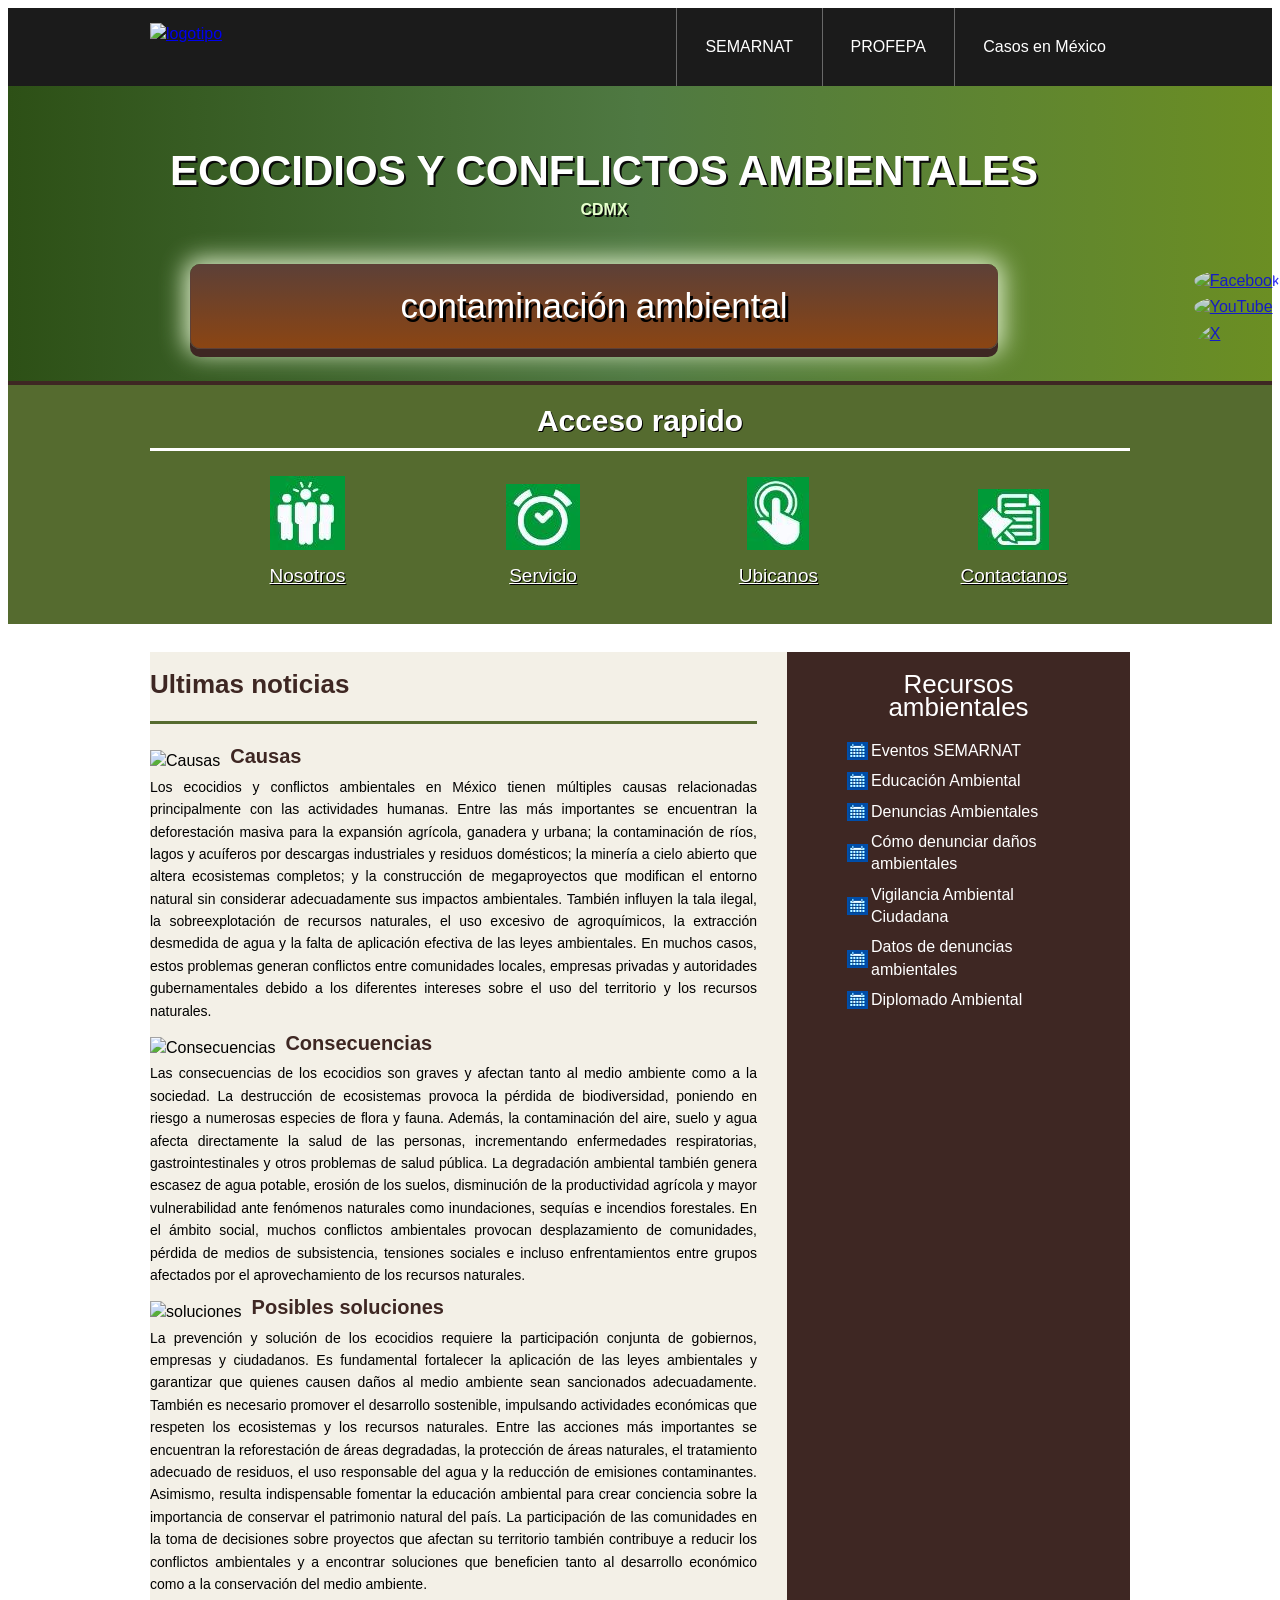
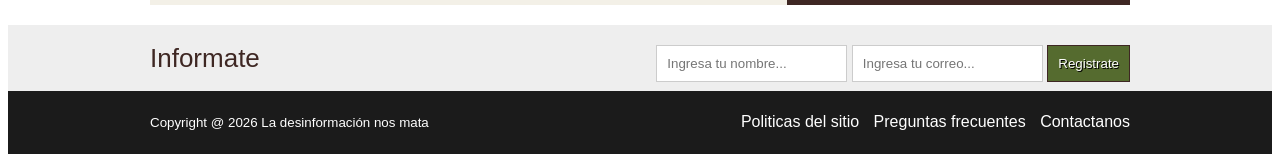
==== index.html @ 7e7e9d6d "Add files via upload" ====
<!DOCTYPE html>
<html lang="es">
<head> 
	<meta charset="UTF-8">
	<title>Ecocidios</title>
    <link rel="stylesheet" href="estilo.css">
</head>
<body>
 <header class="encabezado" role="banner">
 	<div class="contenedor">
 		<a href="https://www.greenpeace.org" class="logo">
 			<img src="imagen/eco.PNG" alt="logotipo" style="width:90px; height:auto;">
 		</a>
<nav role ="navigation">
    <ul>
        <li><a href="https://www.gob.mx/semarnat">SEMARNAT</a></li>
        <li><a href="https://www.gob.mx/profepa">PROFEPA</a></li>
        <li><a href="casos.html">Casos en México</a></li>
    </ul>
</nav>
    </ul>
</nav>
 			</ul>
 		</nav>
 	</div>
 </header>

 <div class="presentacion">
 	<div class="contenedor">
 		<div class="introduccion-presentacion">
 			<h1>ECOCIDIOS Y CONFLICTOS AMBIENTALES<br><span>CDMX</span></h1>
 			<a href="https://enciclovida.mx" class="aprender-mas">contaminación ambiental</a>
 		</div>
 		<img src="imagen/ecocidios.PNG" alt="tienda de flores">
 	</div>
 </div>

 <section class="acceso-rapido">
 		<div class="contenedor">
 			<h2>Acceso rapido</h2>
              <ul>

 				<figure>
    <a href="nosotros.html"><img src="imagen/icono1.JPG" alt="Nosotros"></a>
    <figcaption><h3><a href="nosotros.html">Nosotros</a></h3></figcaption>
</figure>

<figure>
    <a href="servicio.html"><img src="imagen/icono2.JPG" alt="Servicio"></a>
    <figcaption><h3><a href="servicio.html">Servicio</a></h3></figcaption>
</figure>

<figure>
    <a href="https://www.google.com/maps/search/Colegio+de+Bachilleres+Plantel+1+El+Rosario+Ciudad+de+México" target="_blank">
        <img src="imagen/icono3.JPG" alt="Ubicanos">
    </a>
    <figcaption>
        <h3>
            <a href="https://www.google.com/maps/search/Colegio+de+Bachilleres+Plantel+1+El+Rosario+Ciudad+de+México" target="_blank">
                Ubicanos
            </a>
        </h3>
    </figcaption>
</figure>

<figure>
    <a href="contactanos.html"><img src="imagen/icono4.JPG" alt="Contactanos"></a>
    <figcaption><h3><a href="contactanos.html">Contactanos</a></h3></figcaption>
</figure>

                </ul>
 		</div>
 	</section>

 	<div class="bloque-contenido">
 		<div class="contenedor">
 			<main class="articulos" role="main">
 				<h2>Ultimas noticias</h2>

 				<article>
 					<img src="imagen/causas.PNG" alt="Causas">
 					<h1><a href="causas.html">Causas</a></h1>
 					<p>
 					Los ecocidios y conflictos ambientales en México tienen múltiples causas relacionadas principalmente con las actividades humanas. Entre las más importantes se encuentran la deforestación masiva para la expansión agrícola, ganadera y urbana; la contaminación de ríos, lagos y acuíferos por descargas industriales y residuos domésticos; la minería a cielo abierto que altera ecosistemas completos; y la construcción de megaproyectos que modifican el entorno natural sin considerar adecuadamente sus impactos ambientales.

 					También influyen la tala ilegal, la sobreexplotación de recursos naturales, el uso excesivo de agroquímicos, la extracción desmedida de agua y la falta de aplicación efectiva de las leyes ambientales. En muchos casos, estos problemas generan conflictos entre comunidades locales, empresas privadas y autoridades gubernamentales debido a los diferentes intereses sobre el uso del territorio y los recursos naturales.
 					</p>
 				</article>

 				<article>
 					<img src="imagen/consecuencias.PNG" alt="Consecuencias">
 					<h1><a href="consecuencias.html">Consecuencias</a></h1>
 					<p>
 					Las consecuencias de los ecocidios son graves y afectan tanto al medio ambiente como a la sociedad. La destrucción de ecosistemas provoca la pérdida de biodiversidad, poniendo en riesgo a numerosas especies de flora y fauna. Además, la contaminación del aire, suelo y agua afecta directamente la salud de las personas, incrementando enfermedades respiratorias, gastrointestinales y otros problemas de salud pública.

 					La degradación ambiental también genera escasez de agua potable, erosión de los suelos, disminución de la productividad agrícola y mayor vulnerabilidad ante fenómenos naturales como inundaciones, sequías e incendios forestales. En el ámbito social, muchos conflictos ambientales provocan desplazamiento de comunidades, pérdida de medios de subsistencia, tensiones sociales e incluso enfrentamientos entre grupos afectados por el aprovechamiento de los recursos naturales.
 					</p>
 				</article>

 				<article>
 					<img src="imagen/soluciones.PNG" alt="soluciones">
 					<h1><a href="soluciones.html">Posibles soluciones</a></h1>
 					<p>
 					La prevención y solución de los ecocidios requiere la participación conjunta de gobiernos, empresas y ciudadanos. Es fundamental fortalecer la aplicación de las leyes ambientales y garantizar que quienes causen daños al medio ambiente sean sancionados adecuadamente. También es necesario promover el desarrollo sostenible, impulsando actividades económicas que respeten los ecosistemas y los recursos naturales.

 					Entre las acciones más importantes se encuentran la reforestación de áreas degradadas, la protección de áreas naturales, el tratamiento adecuado de residuos, el uso responsable del agua y la reducción de emisiones contaminantes. Asimismo, resulta indispensable fomentar la educación ambiental para crear conciencia sobre la importancia de conservar el patrimonio natural del país.

 					La participación de las comunidades en la toma de decisiones sobre proyectos que afectan su territorio también contribuye a reducir los conflictos ambientales y a encontrar soluciones que beneficien tanto al desarrollo económico como a la conservación del medio ambiente.
 					</p>
 				</article>

 			</main>

            <aside class="complementario" role="complementary">
        <aside class="complementario" role="complementary">
  <aside class="complementario" role="complementary">
    <h2>Recursos ambientales</h2>
    <ul>
        <li><a href="https://eventos.semarnat.gob.mx/" target="_blank">Eventos SEMARNAT</a></li>
        <li><a href="https://www.gob.mx/semarnat/educacionambiental" target="_blank">Educación Ambiental</a></li>
        <li><a href="https://www.gob.mx/profepa/articulos/haz-tu-denuncia-ante-la-profepa?idiom=es" target="_blank">Denuncias Ambientales</a></li>
        <li><a href="https://www.gob.mx/profepa/articulos/denuncia-ante-la-profepa?state=published" target="_blank">Cómo denunciar daños ambientales</a></li>
        <li><a href="https://www.gob.mx/profepa/prensa/integra-profepa-27-nuevos-comites-de-vigilancia-ambiental-participativa-en-mayo" target="_blank">Vigilancia Ambiental Ciudadana</a></li>
        <li><a href="https://www.datos.gob.mx/dataset/?q=denuncias-ambientales-profepa" target="_blank">Datos de denuncias ambientales</a></li>
        <li><a href="https://eventos.semarnat.gob.mx/evento/5a03f0f9-7ab8-4c1f-aae8-fcd2235561a2" target="_blank">Diplomado Ambiental</a></li>
    </ul>
</aside>

     </div>
 	</div>

<section class="suscripcion">
    <div class="contenedor">
        <h2>Informate</h2>
 <form action="#">
            <input type="text" name="nombre" placeholder="Ingresa tu nombre..." required>
            <input type="email" name="email" placeholder="Ingresa tu correo..." required>
            <input type="submit" name="valor" value="Registrate">
        </form>
    </div>
</section>

<footer class="piedepagina" role="contentinfo">
    <div class="contenedor">
        <small>Copyright @ 2026 La desinformación nos mata</small>
        <nav>
            <ul>
                <li><a href="politicas.html">Politicas del sitio</a></li>
                <li><a href="preguntas.html">Preguntas frecuentes</a></li>
                <li><a href="contactanos.html">Contactanos</a></li>
            </ul>
        </nav>
    </div>
</footer>

<div class="social">
    <a href="https://www.facebook.com/" target="_blank" title="Facebook">
        <img src="imagen/face.JPG" alt="Facebook">
    </a>

    <a href="https://www.youtube.com/" target="_blank" title="YouTube">
        <img src="imagen/you.JPG" alt="YouTube">
    </a>

    <a href="https://x.com/" target="_blank" title="X">
        <img src="imagen/twit.PNG" alt="X" width="63" height="63">
    </a>
</div>

</body>
</html>
---- estilo.css ----
*{
box-sizing:border-box;
}
body{
font-size:16px;
font-family: arial, helvetica, sans-serif;
line-height: 1.4em; 
}

.contenedor{
    width: 980px;
    margin: 0 auto;
}

.encabezado{ 
background: #1b1b1b; 
overflow: hidden;
}
.logo{
    float: left;
    position: relative;
    top: 15px; 
}
.encabezado nav{ 
float: right; 
}
.encabezado nav ul{ 
margin: 0;
padding: 0;
list-style: none;
}
.encabezado nav ul li{ 
display: inline-block;
margin-right: -4px;
}
.encabezado nav ul li a{ 
display: block;
color: #fff;
padding: 28px;
border-left: 1px solid #696969;
text-decoration: none;
}
.encabezado nav ul li a:hover{ 
background: #3e2723;
}

/* PRESENTACION */ 
.presentacion{
  background: linear-gradient(to right, #2d5016, #4f7942, #6b8e23);
  overflow: hidden;
  border-bottom: 4px solid #3e2723; 
}  
.introduccion-presentacion{
    float: left;
}
.introduccion-presentacion h1{
    color: #fff;
    font-size: 2.625em;
    text-shadow: 2px 2px 0px #090909;
    text-align: center;
    margin-top: 70px;
    margin-bottom: 40px;
    margin-left: 20px;
    line-height: 0.7em;
} 
.introduccion-presentacion h1 span{
    color: #e6ffcc;
    font-size: 0.38em;
}

a.aprender-mas{
    font-size: 2.1875em;
    border: 1px solid #5d4037;
    padding: 30px 50px;
    display: block;
    text-align: center;
    margin: 10px 40px;
    color: #fff;
    text-decoration: none;
    text-shadow: 3px 4px 0 #000;
    border-radius: 10px;
    background: linear-gradient(to top, #8b4513, #5d4037);
    box-shadow: 0 8px 0 0 #3e2723,
                0 0 25px 5px #dcedc8;
} 
a.aprender-mas:hover{
    box-shadow: 0 0 25px 5px #000;
}
.presentacion img{
    float: right;
    position: relative;
    top: 30px;
}

/* ACCESO RAPIDO */
.acceso-rapido{
    background: #556b2f;
    overflow: hidden;
    border-bottom: 3px solid #fff;
}
.acceso-rapido h2 {
    color: #fff;
    font-size: 1.87em;
    text-shadow: 1px 1px 0 #000;
    text-align: center;
    border-bottom: 3px solid #fff;
    padding-bottom: 16px;
}
.acceso-rapido figure{
    display: inline-block;
    text-align: center;
    width: 25%;
    margin: 0 -4px 0 0;
    padding: 0px;
}
.acceso-rapido h3{
   font-size: 1.1875em;
    margin-top: 9px;
    margin-bottom: 20px; 
}
.acceso-rapido h3 a{
    color: #fff;
    text-shadow: 1px 1px 0 #000;
    font-weight: normal;
}
.acceso-rapido h3 a:hover{
    text-decoration: none;
}

/* BLOQUE CONTENIDO */
.bloque-contenido{
    overflow: hidden;
    margin-top: 25px;
}
.bloque-contenido .contenedor{
    display: table;
}
.articulos {
    background: #f3f0e7;
    width: 65%;
    display: table-cell;
    padding-right: 30px;
}
.articulos article{
    margin-bottom: 10px;
}
.articulos h2{
    color: #3e2723;
    font-size: 1.625em;
    border-bottom: 3px solid #556b2f;
    padding-bottom: 25px;
}
.articulos img{
    float: left;
    margin-right: 10px;
    position: relative;
    top: 5px;
}
.articulos article h1{
    font-size: 1.25em;
    margin: 8px 0 8px 0;
}
.articulos article h1 a{ 
    color: #3e2723;
    text-decoration: none;
}
.articulos article h1 a:hover{ 
    text-decoration: underline;
}
.articulos article p{ 
    margin: 0;
    text-align: justify;
    font-size: 0.875em;
}

.complementario{
    background: #3e2723;
    width: 35%; 
    display: table-cell; 
    padding: 0 20px 20px;
}
.complementario h2{
    font-size: 1.625em;
    color: #fff;
    font-weight: normal;
    text-align: center;
}
.complementario ul{
    margin: 0;
    padding: 0;
    list-style: none;
}
.complementario ul li{
    background: url("imagen/icon.PNG") no-repeat left center;
    padding-left: 24px;
    margin-bottom: 8px;
}
.complementario ul li a{
    color: #fff;
    text-decoration: none;
}
.complementario ul li a:hover{
    color: #dcedc8;
    text-decoration: underline;
}

/* SUSCRIPCION */
.suscripcion{
    overflow: hidden;
    background: #eeeeee;
    margin-top: 20PX;
}
.suscripcion h2{
    float: left;
    font-size: 1.625em;
    color: #3e2723;
    font-weight: normal;
}
.suscripcion form{
    float: right;
    position: relative;
    top: 20px;
}
.suscripcion form input{
    border: 1px solid #cccccc;
    padding: 10px;
}
.suscripcion form input[type="submit"]{
    border: 1px solid #3e2723;
    padding: 10px;
    background: #556b2f;
    color: #fff;
    text-shadow: 1px 1px 0 #000;
}
.suscripcion form input[type="submit"]:hover{
    background: #3e2723;
}

/* PIE DE PAGINA */
.piedepagina{
    background: #1b1b1b;
    padding: 20px 0;
}
.piedepagina .contenedor{
    display: table;
}
.piedepagina small{
    display: table-cell;
    color: #fff;
}
.piedepagina nav{
    display: table-cell;
    text-align: right;
}
.piedepagina nav ul{
    margin: 0;
    padding: 0;
    list-style: none;
}
.piedepagina nav ul li{
    display: inline-block;
    padding-left: 10px;
}
.piedepagina nav ul li a{
    color: #fff;
    text-decoration: none;
}
.piedepagina nav ul li a:hover{
    color: #dcedc8;
    text-decoration: underline;
}

/* REDES SOCIALES */
.social{
    position: fixed;
    top: 30%;
    right: 0;
}
.social a{
    display: block;
    margin-bottom: 4px;
    opacity: 0.8;
}
.social a:hover{
    opacity: 1;
}
.social img{
    border-radius: 50%;
    display: block;
}
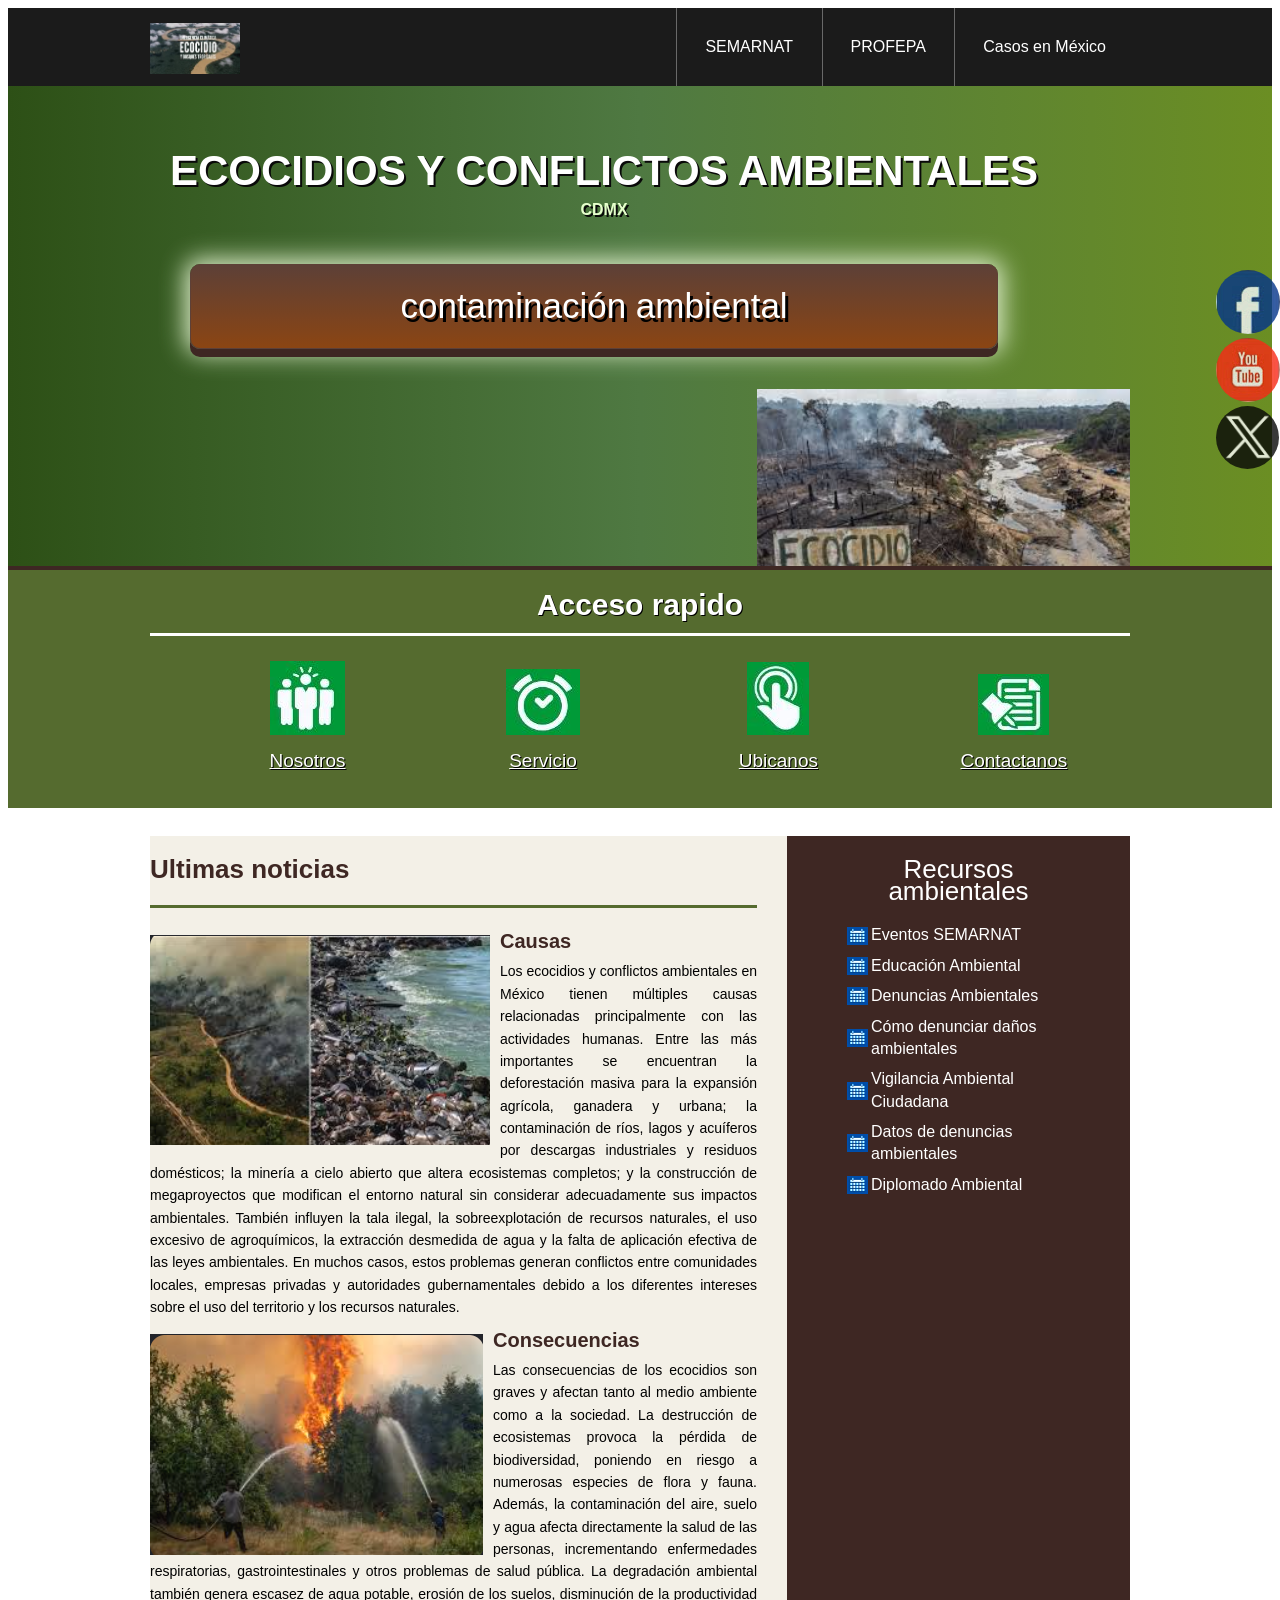
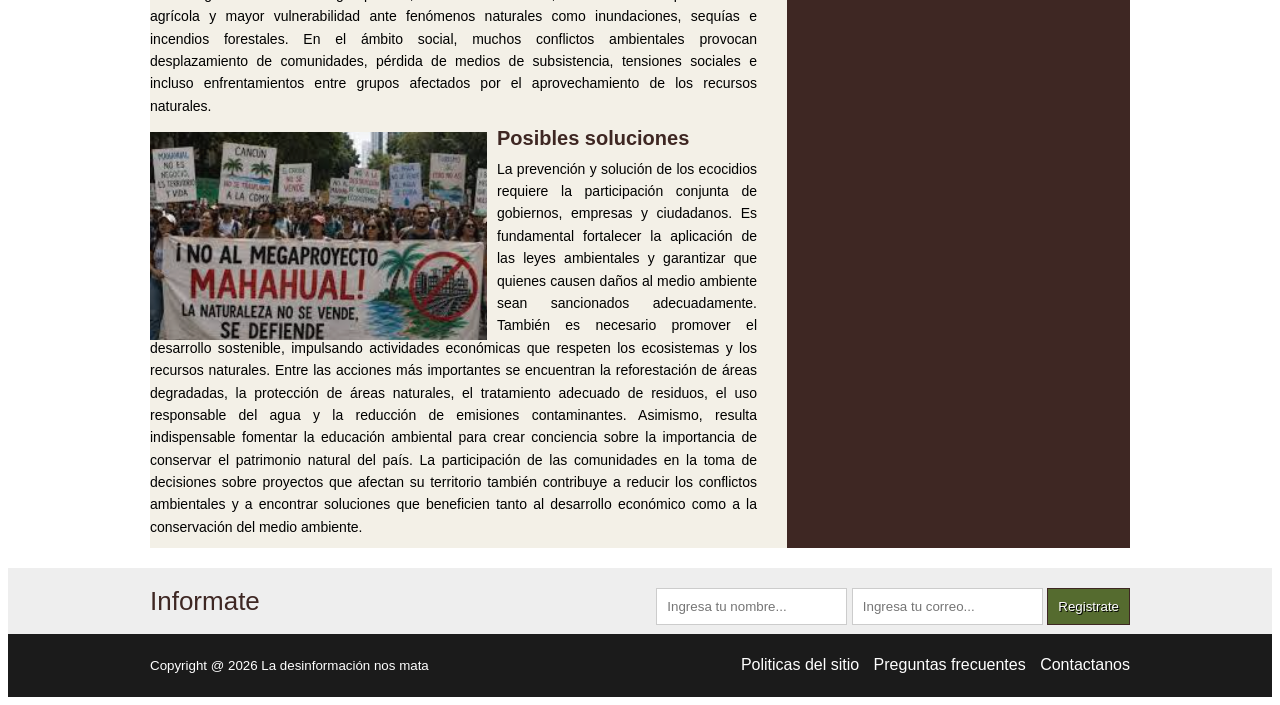
==== commit 33a32662: "Update index.html" ====
--- a/index.html
+++ b/index.html
@@ -9,7 +9,7 @@
  <header class="encabezado" role="banner">
  	<div class="contenedor">
  		<a href="https://www.greenpeace.org" class="logo">
- 			<img src="imagen/eco.PNG" alt="logotipo" style="width:90px; height:auto;">
+ 			<img src="imagen/eco.png" alt="logotipo" style="width:90px; height:auto;">
  		</a>
 <nav role ="navigation">
     <ul>
@@ -31,7 +31,7 @@
  			<h1>ECOCIDIOS Y CONFLICTOS AMBIENTALES<br><span>CDMX</span></h1>
  			<a href="https://enciclovida.mx" class="aprender-mas">contaminación ambiental</a>
  		</div>
- 		<img src="imagen/ecocidios.PNG" alt="tienda de flores">
+ 		<img src="imagen/ecocidios.png" alt="tienda de flores">
  	</div>
  </div>
 
@@ -78,7 +78,7 @@
  				<h2>Ultimas noticias</h2>
 
  				<article>
- 					<img src="imagen/causas.PNG" alt="Causas">
+ 					<img src="imagen/causas.png" alt="Causas">
  					<h1><a href="causas.html">Causas</a></h1>
  					<p>
  					Los ecocidios y conflictos ambientales en México tienen múltiples causas relacionadas principalmente con las actividades humanas. Entre las más importantes se encuentran la deforestación masiva para la expansión agrícola, ganadera y urbana; la contaminación de ríos, lagos y acuíferos por descargas industriales y residuos domésticos; la minería a cielo abierto que altera ecosistemas completos; y la construcción de megaproyectos que modifican el entorno natural sin considerar adecuadamente sus impactos ambientales.
@@ -88,7 +88,7 @@
  				</article>
 
  				<article>
- 					<img src="imagen/consecuencias.PNG" alt="Consecuencias">
+ 					<img src="imagen/consecuencias.png" alt="Consecuencias">
  					<h1><a href="consecuencias.html">Consecuencias</a></h1>
  					<p>
  					Las consecuencias de los ecocidios son graves y afectan tanto al medio ambiente como a la sociedad. La destrucción de ecosistemas provoca la pérdida de biodiversidad, poniendo en riesgo a numerosas especies de flora y fauna. Además, la contaminación del aire, suelo y agua afecta directamente la salud de las personas, incrementando enfermedades respiratorias, gastrointestinales y otros problemas de salud pública.
@@ -98,7 +98,7 @@
  				</article>
 
  				<article>
- 					<img src="imagen/soluciones.PNG" alt="soluciones">
+ 					<img src="imagen/soluciones.png" alt="soluciones">
  					<h1><a href="soluciones.html">Posibles soluciones</a></h1>
  					<p>
  					La prevención y solución de los ecocidios requiere la participación conjunta de gobiernos, empresas y ciudadanos. Es fundamental fortalecer la aplicación de las leyes ambientales y garantizar que quienes causen daños al medio ambiente sean sancionados adecuadamente. También es necesario promover el desarrollo sostenible, impulsando actividades económicas que respeten los ecosistemas y los recursos naturales.
@@ -155,15 +155,15 @@
 
 <div class="social">
     <a href="https://www.facebook.com/" target="_blank" title="Facebook">
-        <img src="imagen/face.JPG" alt="Facebook">
+        <img src="imagen/face.jpg" alt="Facebook">
     </a>
 
     <a href="https://www.youtube.com/" target="_blank" title="YouTube">
-        <img src="imagen/you.JPG" alt="YouTube">
+        <img src="imagen/you.jpg" alt="YouTube">
     </a>
 
     <a href="https://x.com/" target="_blank" title="X">
-        <img src="imagen/twit.PNG" alt="X" width="63" height="63">
+        <img src="imagen/twit.png" alt="X" width="63" height="63">
     </a>
 </div>
 
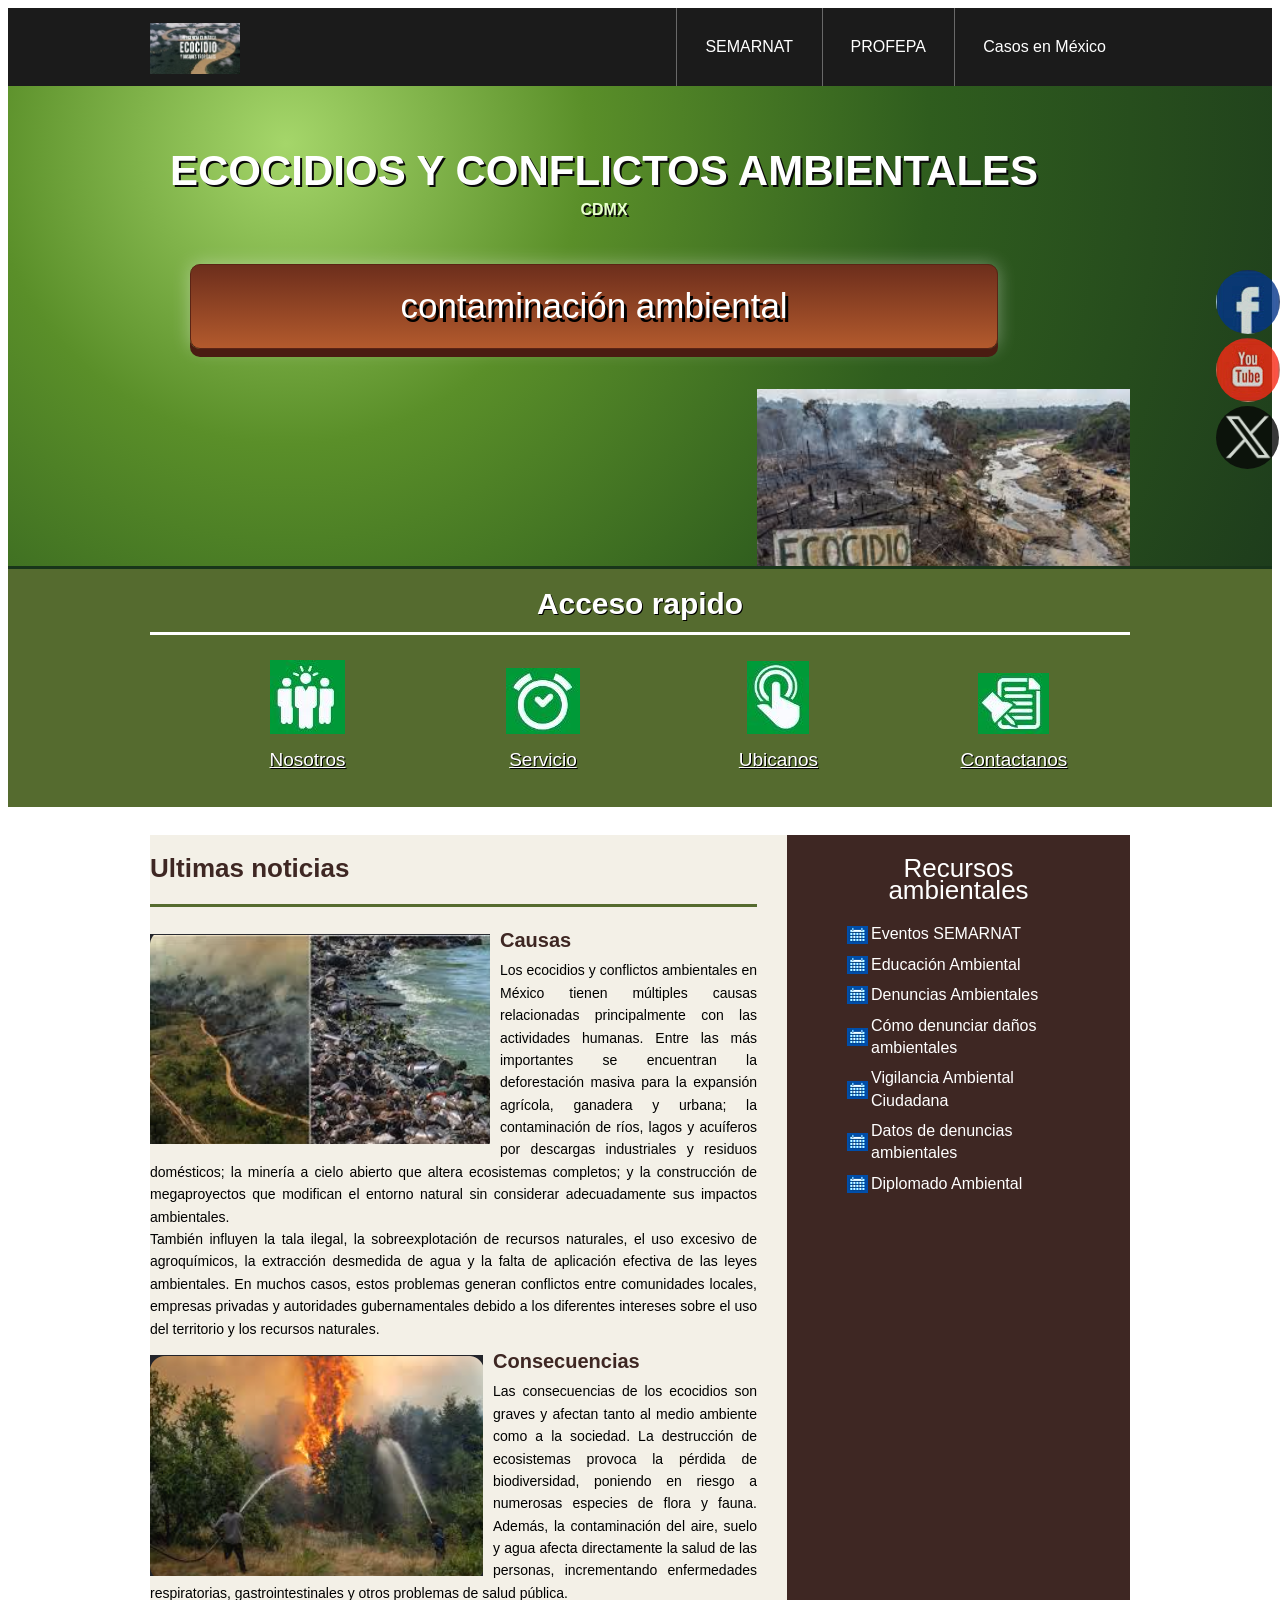
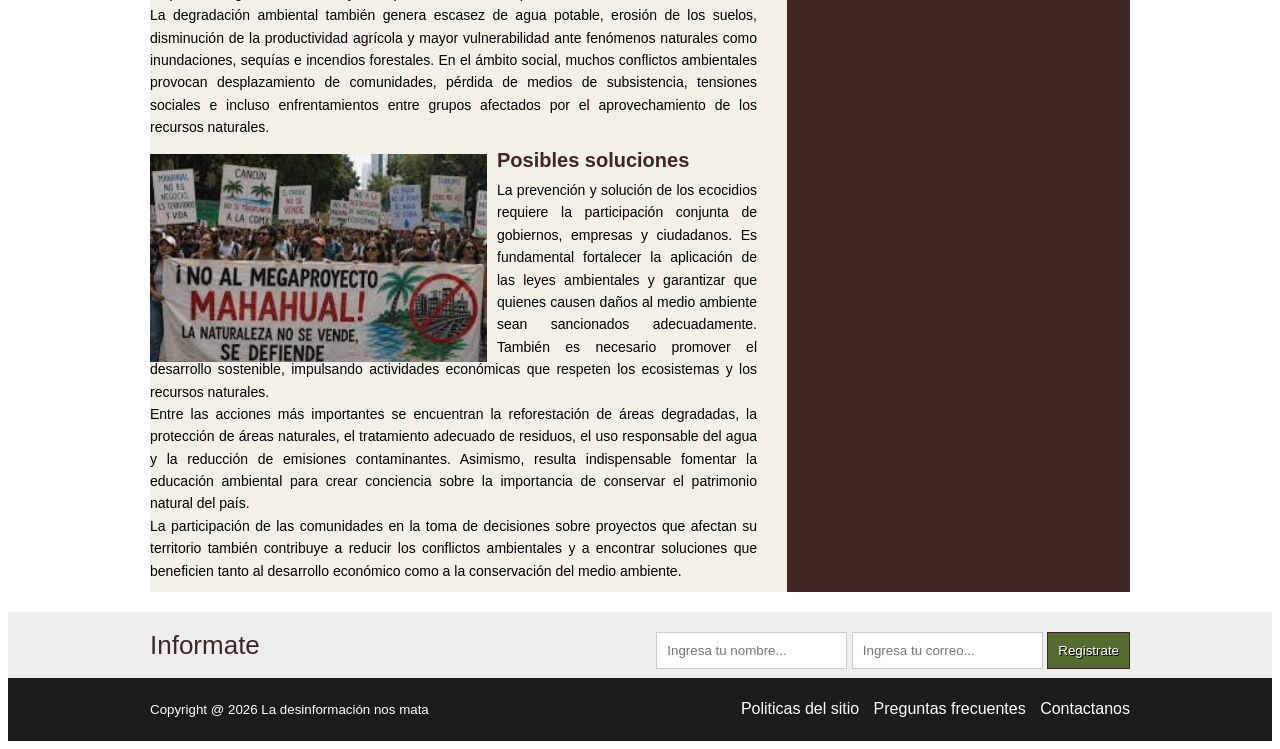
==== commit 7e49a141: "Update index.html" ====
--- a/index.html
+++ b/index.html
@@ -82,6 +82,8 @@
  					<h1><a href="causas.html">Causas</a></h1>
  					<p>
  					Los ecocidios y conflictos ambientales en México tienen múltiples causas relacionadas principalmente con las actividades humanas. Entre las más importantes se encuentran la deforestación masiva para la expansión agrícola, ganadera y urbana; la contaminación de ríos, lagos y acuíferos por descargas industriales y residuos domésticos; la minería a cielo abierto que altera ecosistemas completos; y la construcción de megaproyectos que modifican el entorno natural sin considerar adecuadamente sus impactos ambientales.
+					</p>
+					<p>
 
  					También influyen la tala ilegal, la sobreexplotación de recursos naturales, el uso excesivo de agroquímicos, la extracción desmedida de agua y la falta de aplicación efectiva de las leyes ambientales. En muchos casos, estos problemas generan conflictos entre comunidades locales, empresas privadas y autoridades gubernamentales debido a los diferentes intereses sobre el uso del territorio y los recursos naturales.
  					</p>
@@ -92,7 +94,8 @@
  					<h1><a href="consecuencias.html">Consecuencias</a></h1>
  					<p>
  					Las consecuencias de los ecocidios son graves y afectan tanto al medio ambiente como a la sociedad. La destrucción de ecosistemas provoca la pérdida de biodiversidad, poniendo en riesgo a numerosas especies de flora y fauna. Además, la contaminación del aire, suelo y agua afecta directamente la salud de las personas, incrementando enfermedades respiratorias, gastrointestinales y otros problemas de salud pública.
-
+					</p>
+					<p>
  					La degradación ambiental también genera escasez de agua potable, erosión de los suelos, disminución de la productividad agrícola y mayor vulnerabilidad ante fenómenos naturales como inundaciones, sequías e incendios forestales. En el ámbito social, muchos conflictos ambientales provocan desplazamiento de comunidades, pérdida de medios de subsistencia, tensiones sociales e incluso enfrentamientos entre grupos afectados por el aprovechamiento de los recursos naturales.
  					</p>
  				</article>
@@ -102,9 +105,11 @@
  					<h1><a href="soluciones.html">Posibles soluciones</a></h1>
  					<p>
  					La prevención y solución de los ecocidios requiere la participación conjunta de gobiernos, empresas y ciudadanos. Es fundamental fortalecer la aplicación de las leyes ambientales y garantizar que quienes causen daños al medio ambiente sean sancionados adecuadamente. También es necesario promover el desarrollo sostenible, impulsando actividades económicas que respeten los ecosistemas y los recursos naturales.
-
+					</p>
+					<p>
  					Entre las acciones más importantes se encuentran la reforestación de áreas degradadas, la protección de áreas naturales, el tratamiento adecuado de residuos, el uso responsable del agua y la reducción de emisiones contaminantes. Asimismo, resulta indispensable fomentar la educación ambiental para crear conciencia sobre la importancia de conservar el patrimonio natural del país.
-
+					</p>
+					<p>
  					La participación de las comunidades en la toma de decisiones sobre proyectos que afectan su territorio también contribuye a reducir los conflictos ambientales y a encontrar soluciones que beneficien tanto al desarrollo económico como a la conservación del medio ambiente.
  					</p>
  				</article>
--- a/estilo.css
+++ b/estilo.css
@@ -46,10 +46,15 @@
 
 /* PRESENTACION */ 
 .presentacion{
-  background: linear-gradient(to right, #2d5016, #4f7942, #6b8e23);
-  overflow: hidden;
-  border-bottom: 4px solid #3e2723; 
-}  
+    background:
+    radial-gradient(circle at 22% 12%,
+    #A5D66A 0%,
+    #5A8F29 28%,
+    #2F5D1E 60%,
+    #1E3D1C 100%);
+    overflow: hidden;
+    border-bottom: 3px solid #18351A;
+}
 .introduccion-presentacion{
     float: left;
 }
@@ -79,12 +84,15 @@
     text-decoration: none;
     text-shadow: 3px 4px 0 #000;
     border-radius: 10px;
-    background: linear-gradient(to top, #8b4513, #5d4037);
-    box-shadow: 0 8px 0 0 #3e2723,
-                0 0 25px 5px #dcedc8;
+    background: linear-gradient(to top, #B35A2D, #6D2E1C);
+border: 1px solid #5A2415;
+box-shadow:
+    0 8px 0 #4A1C12,
+    0 0 18px rgba(255,255,255,.35);
 } 
 a.aprender-mas:hover{
-    box-shadow: 0 0 25px 5px #000;
+    box-shadow:
+        0 0 20px rgba(255,255,255,.55);
 }
 .presentacion img{
     float: right;
@@ -287,4 +295,4 @@
 .social img{
     border-radius: 50%;
     display: block;
-}+}
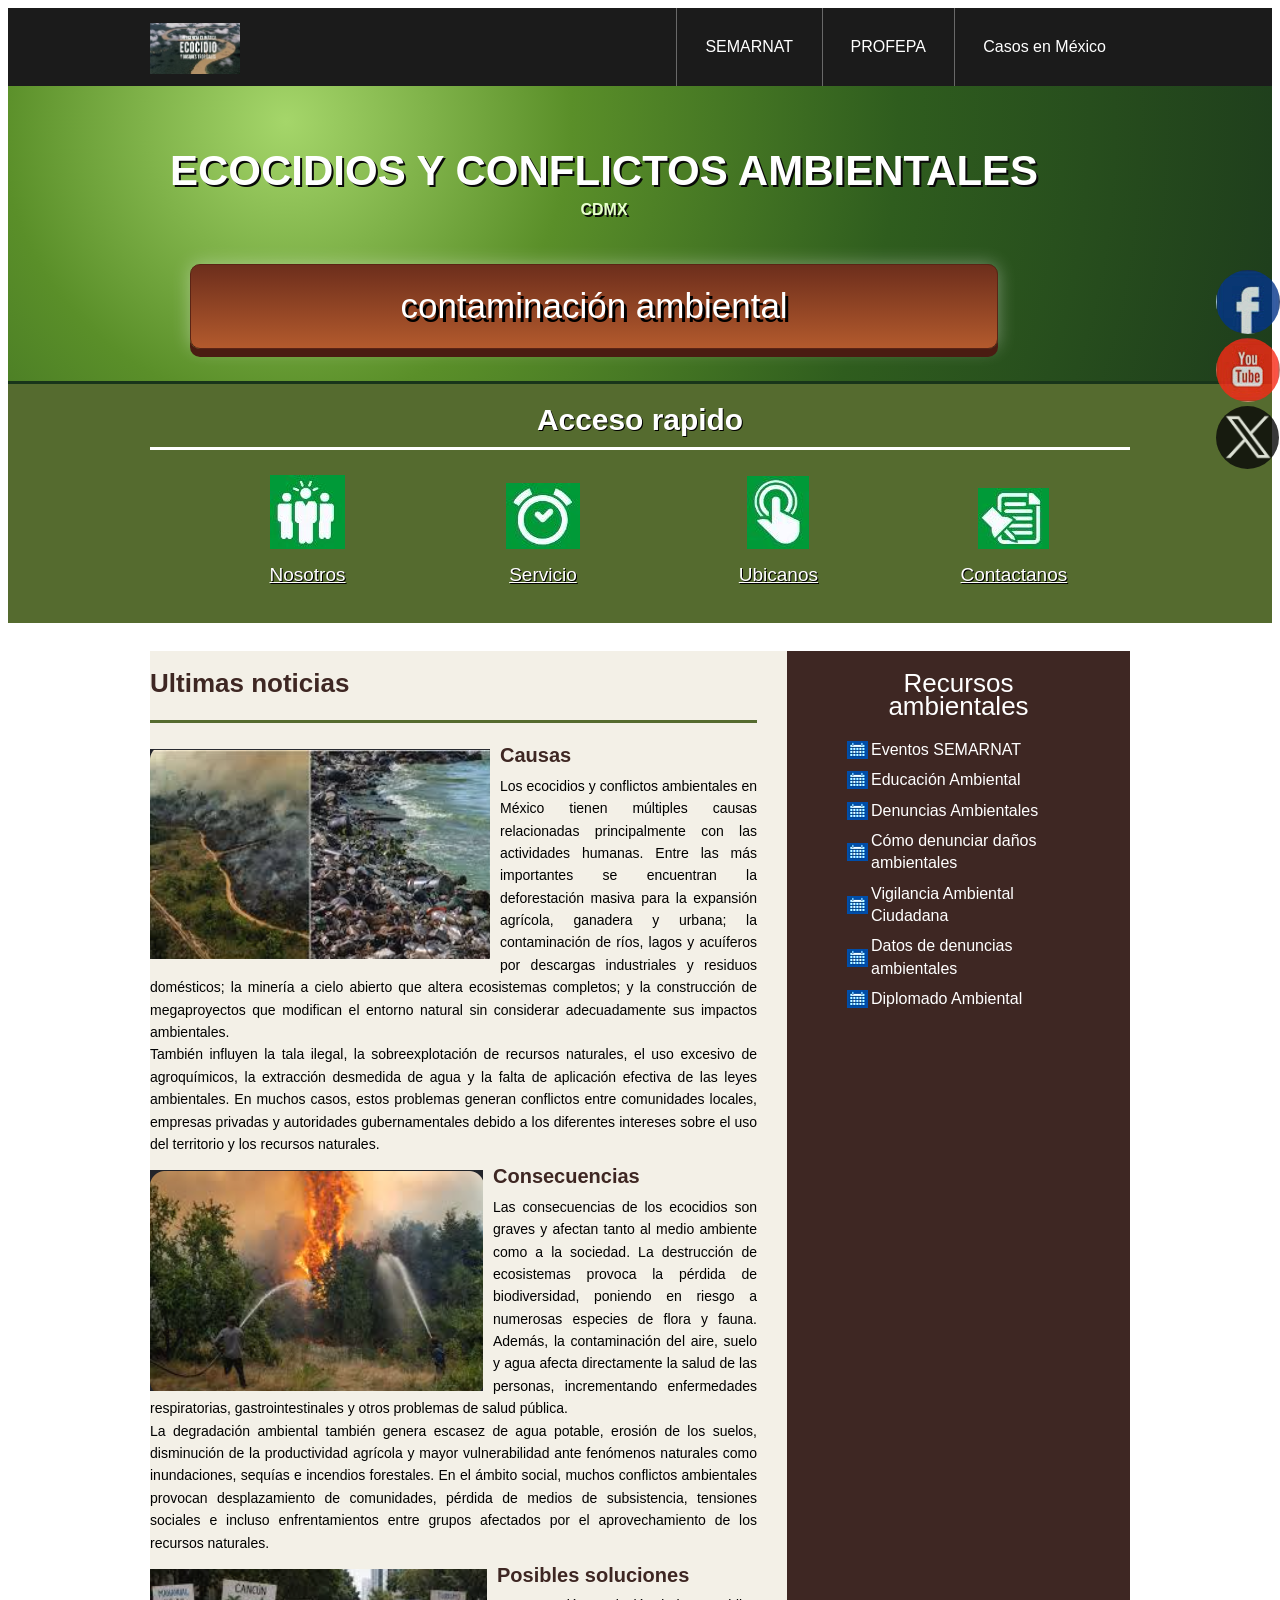
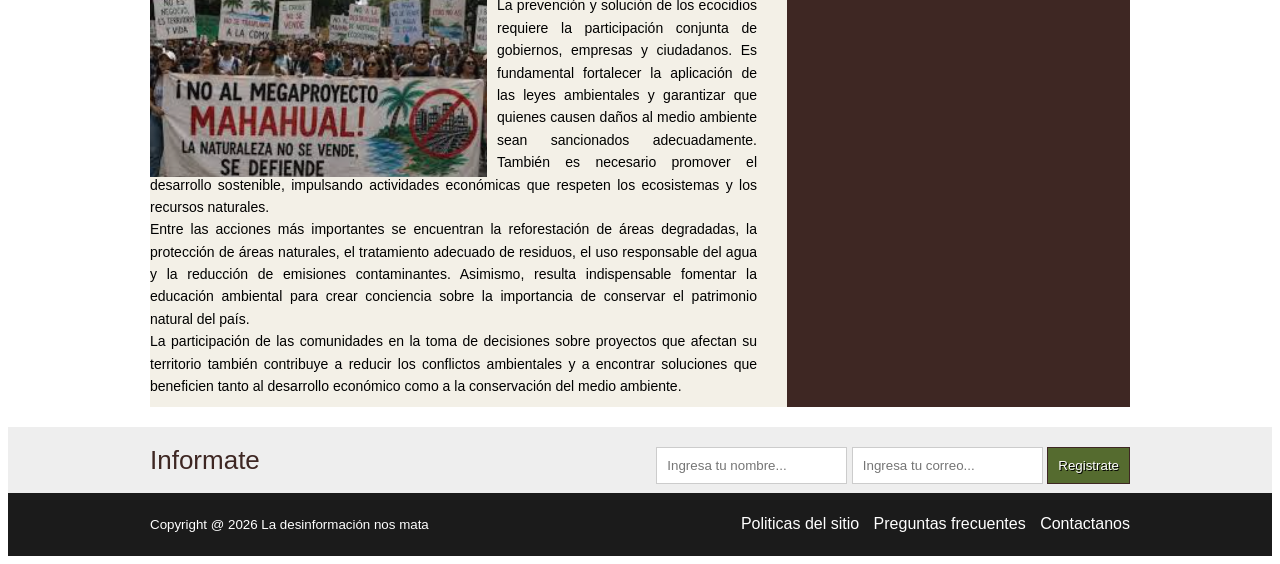
==== commit bd427c17: "Update index.html" ====
--- a/index.html
+++ b/index.html
@@ -31,7 +31,7 @@
  			<h1>ECOCIDIOS Y CONFLICTOS AMBIENTALES<br><span>CDMX</span></h1>
  			<a href="https://enciclovida.mx" class="aprender-mas">contaminación ambiental</a>
  		</div>
- 		<img src="imagen/ecocidios.png" alt="tienda de flores">
+ 		<img src="imagen/ecocidio.png" alt="tienda de flores">
  	</div>
  </div>
 
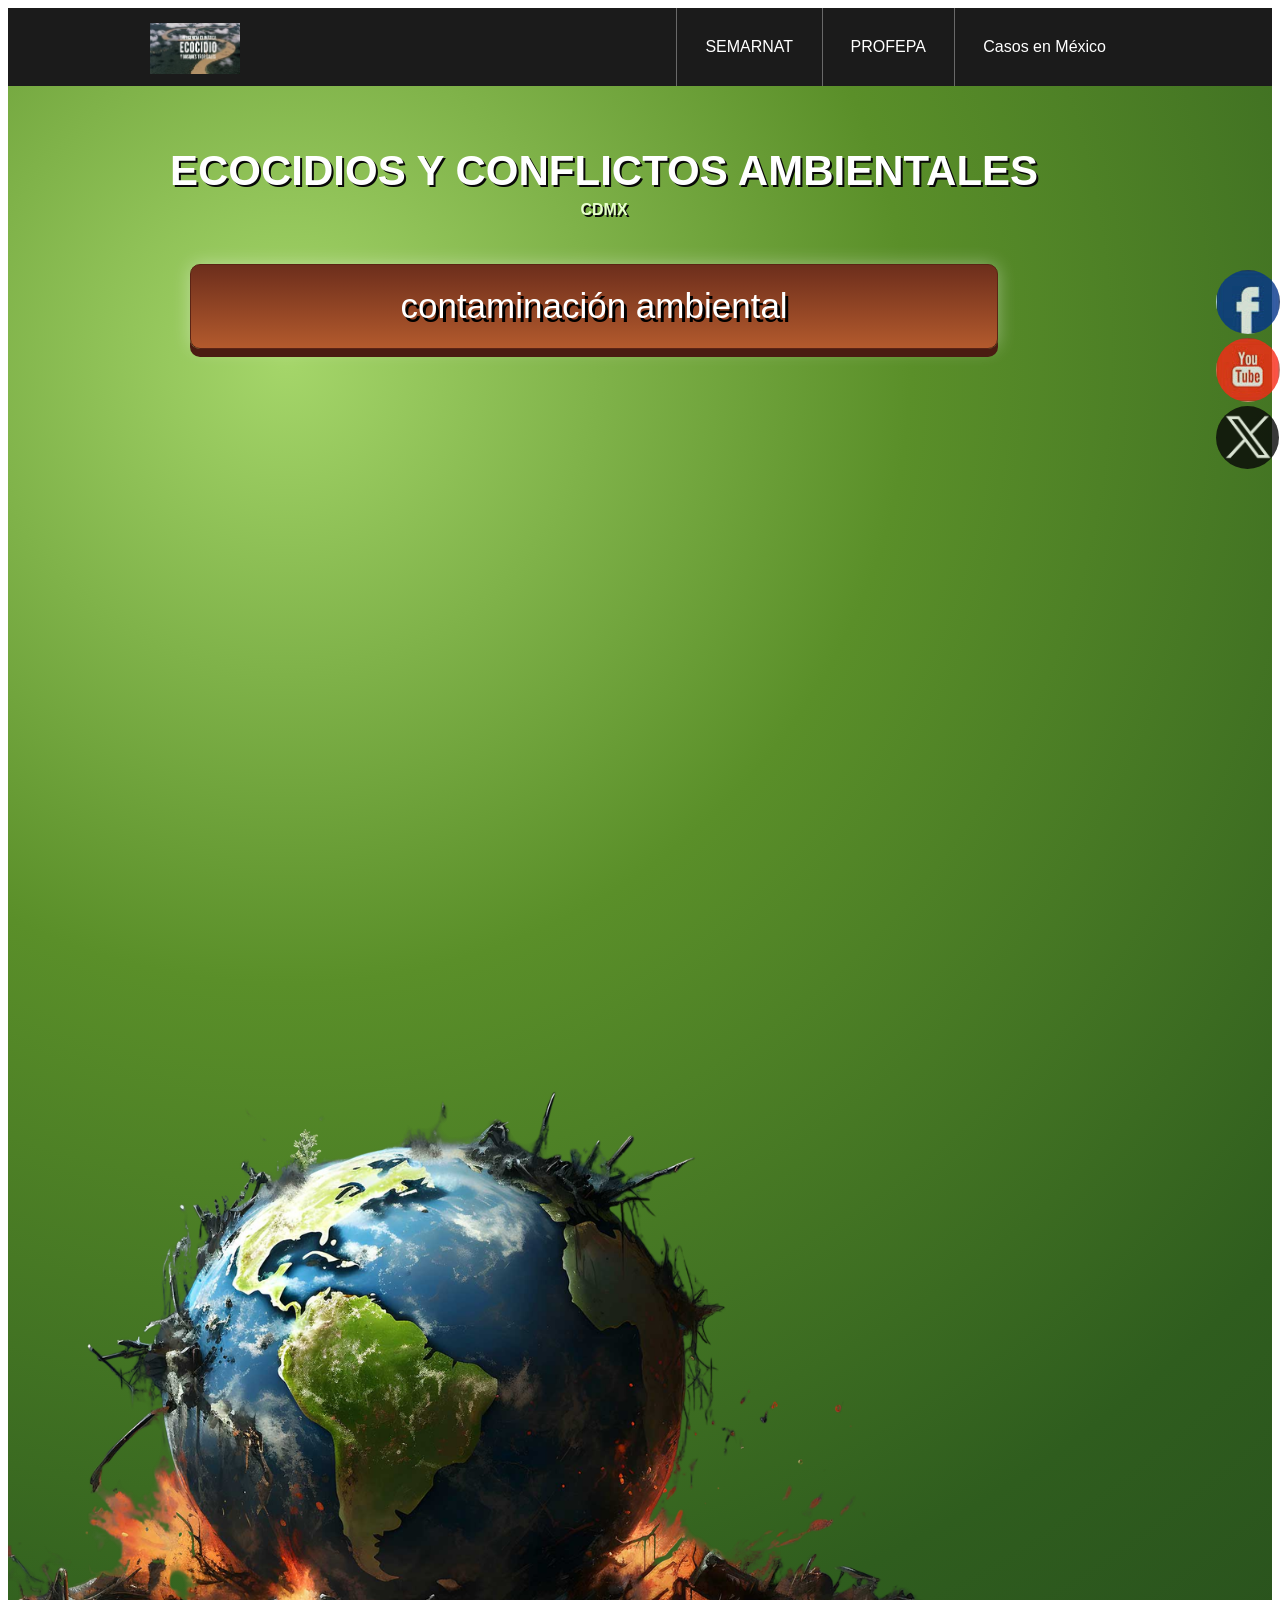
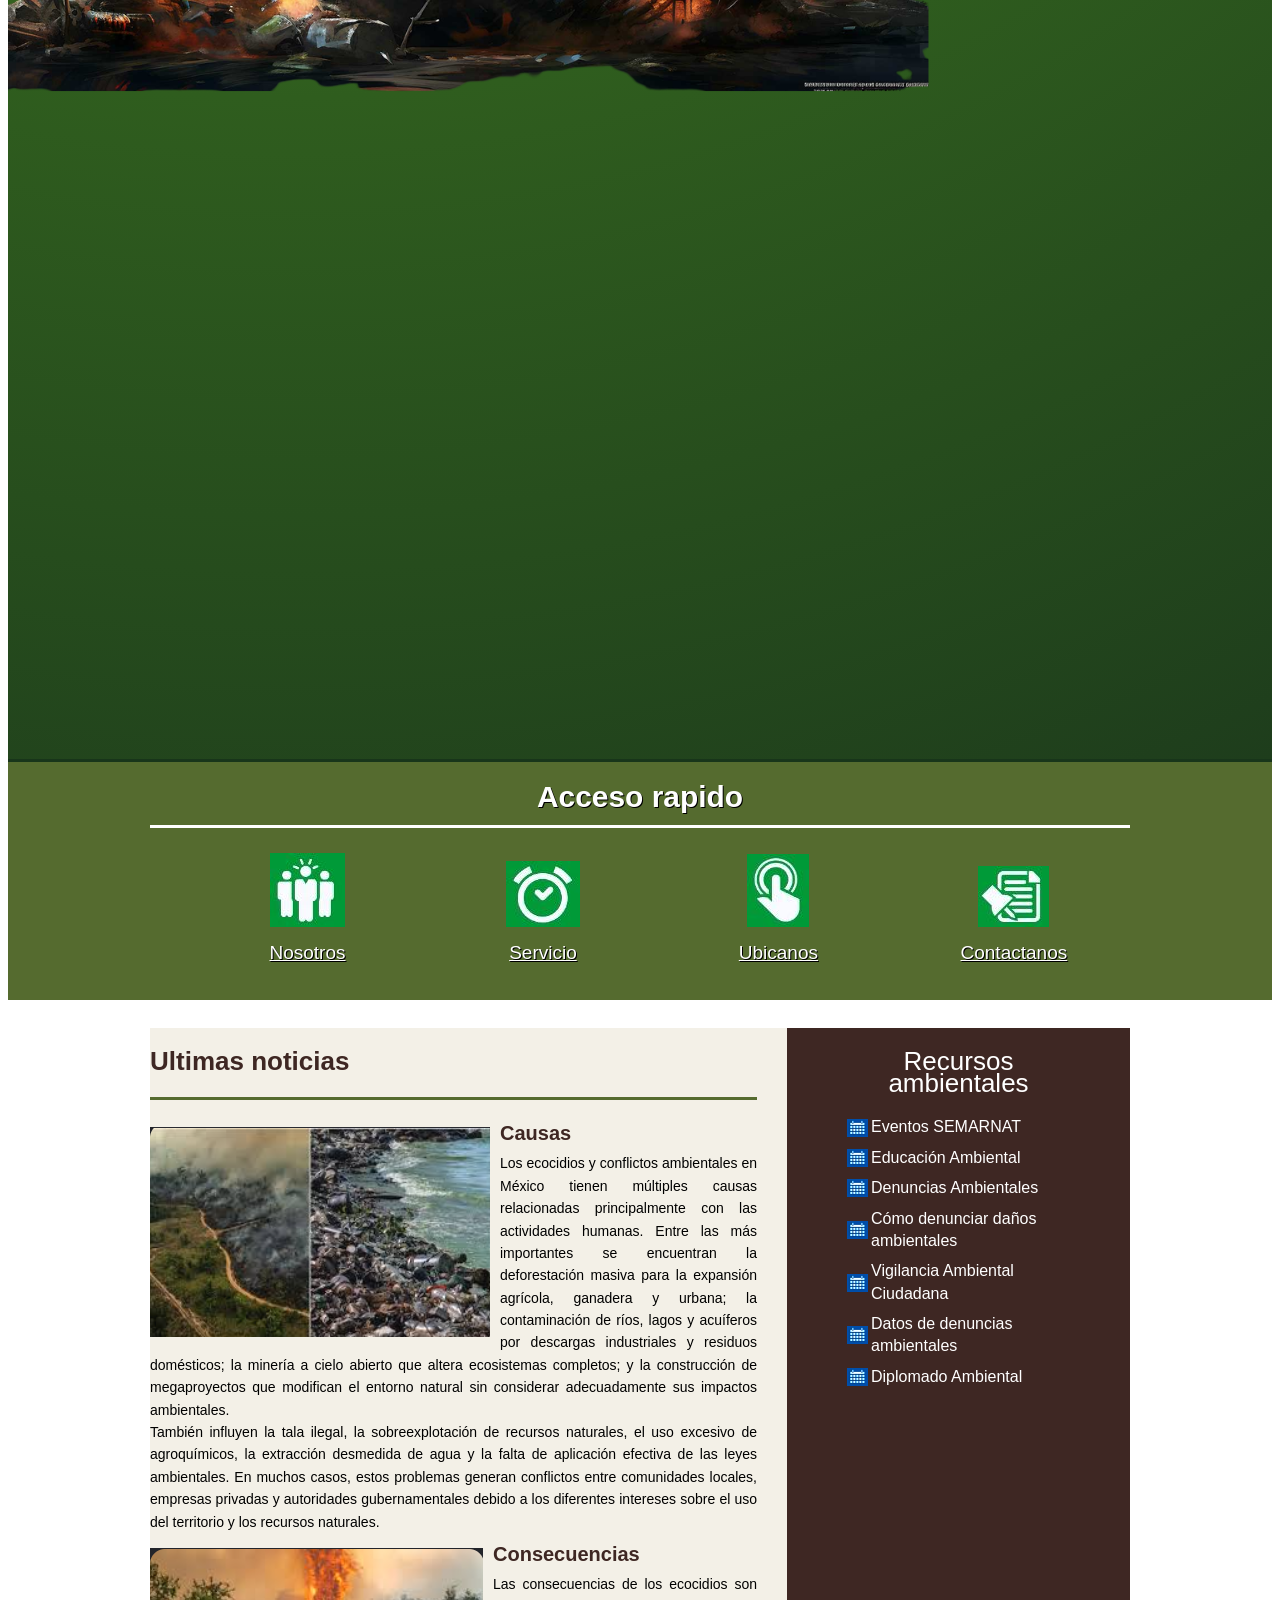
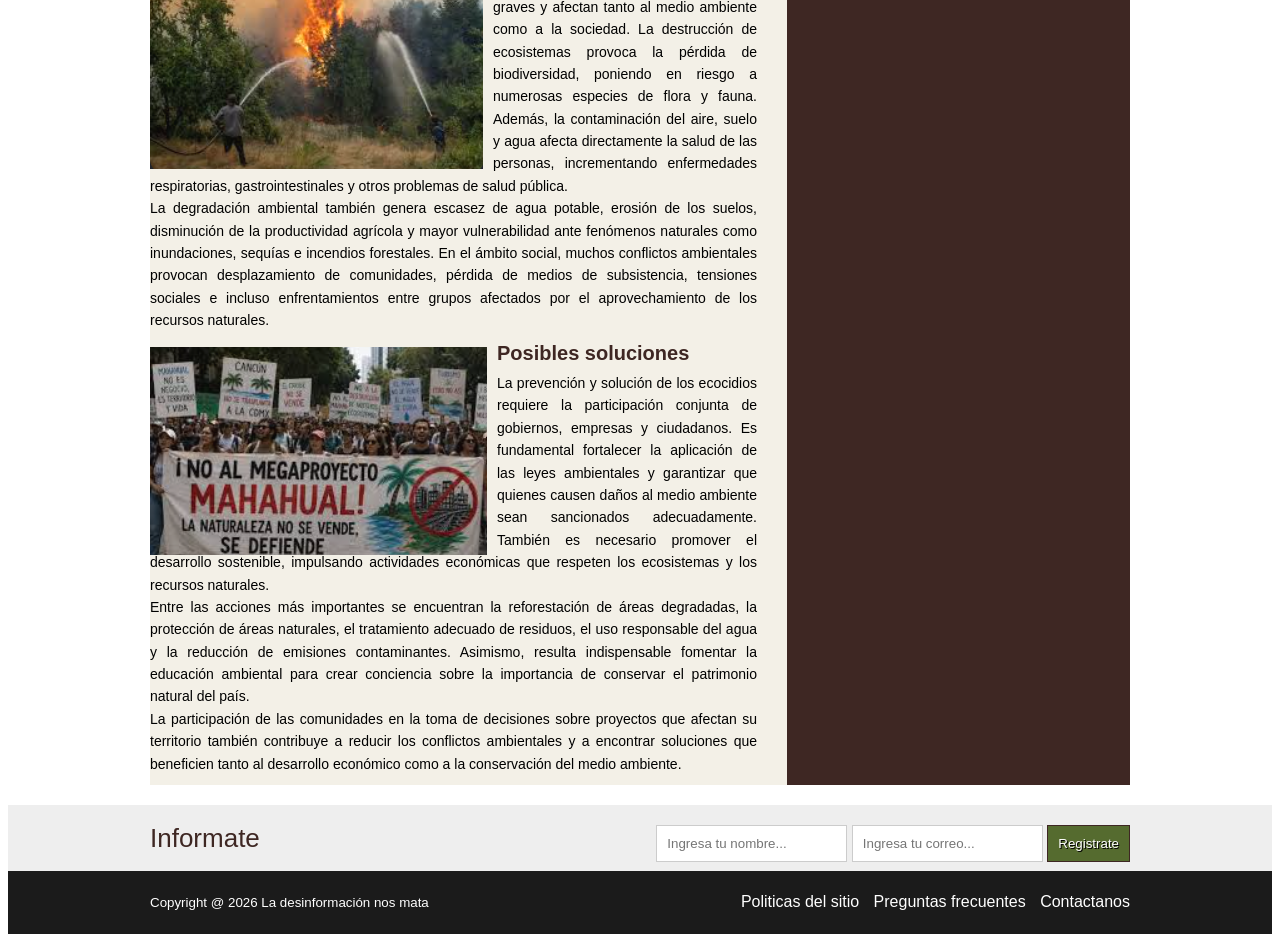
==== commit 7717f71a: "Update index.html" ====
--- a/index.html
+++ b/index.html
@@ -31,7 +31,7 @@
  			<h1>ECOCIDIOS Y CONFLICTOS AMBIENTALES<br><span>CDMX</span></h1>
  			<a href="https://enciclovida.mx" class="aprender-mas">contaminación ambiental</a>
  		</div>
- 		<img src="imagen/ecocidio.png" alt="tienda de flores">
+ 		<img src="ecocidio.png" alt="tienda de flores">
  	</div>
  </div>
 
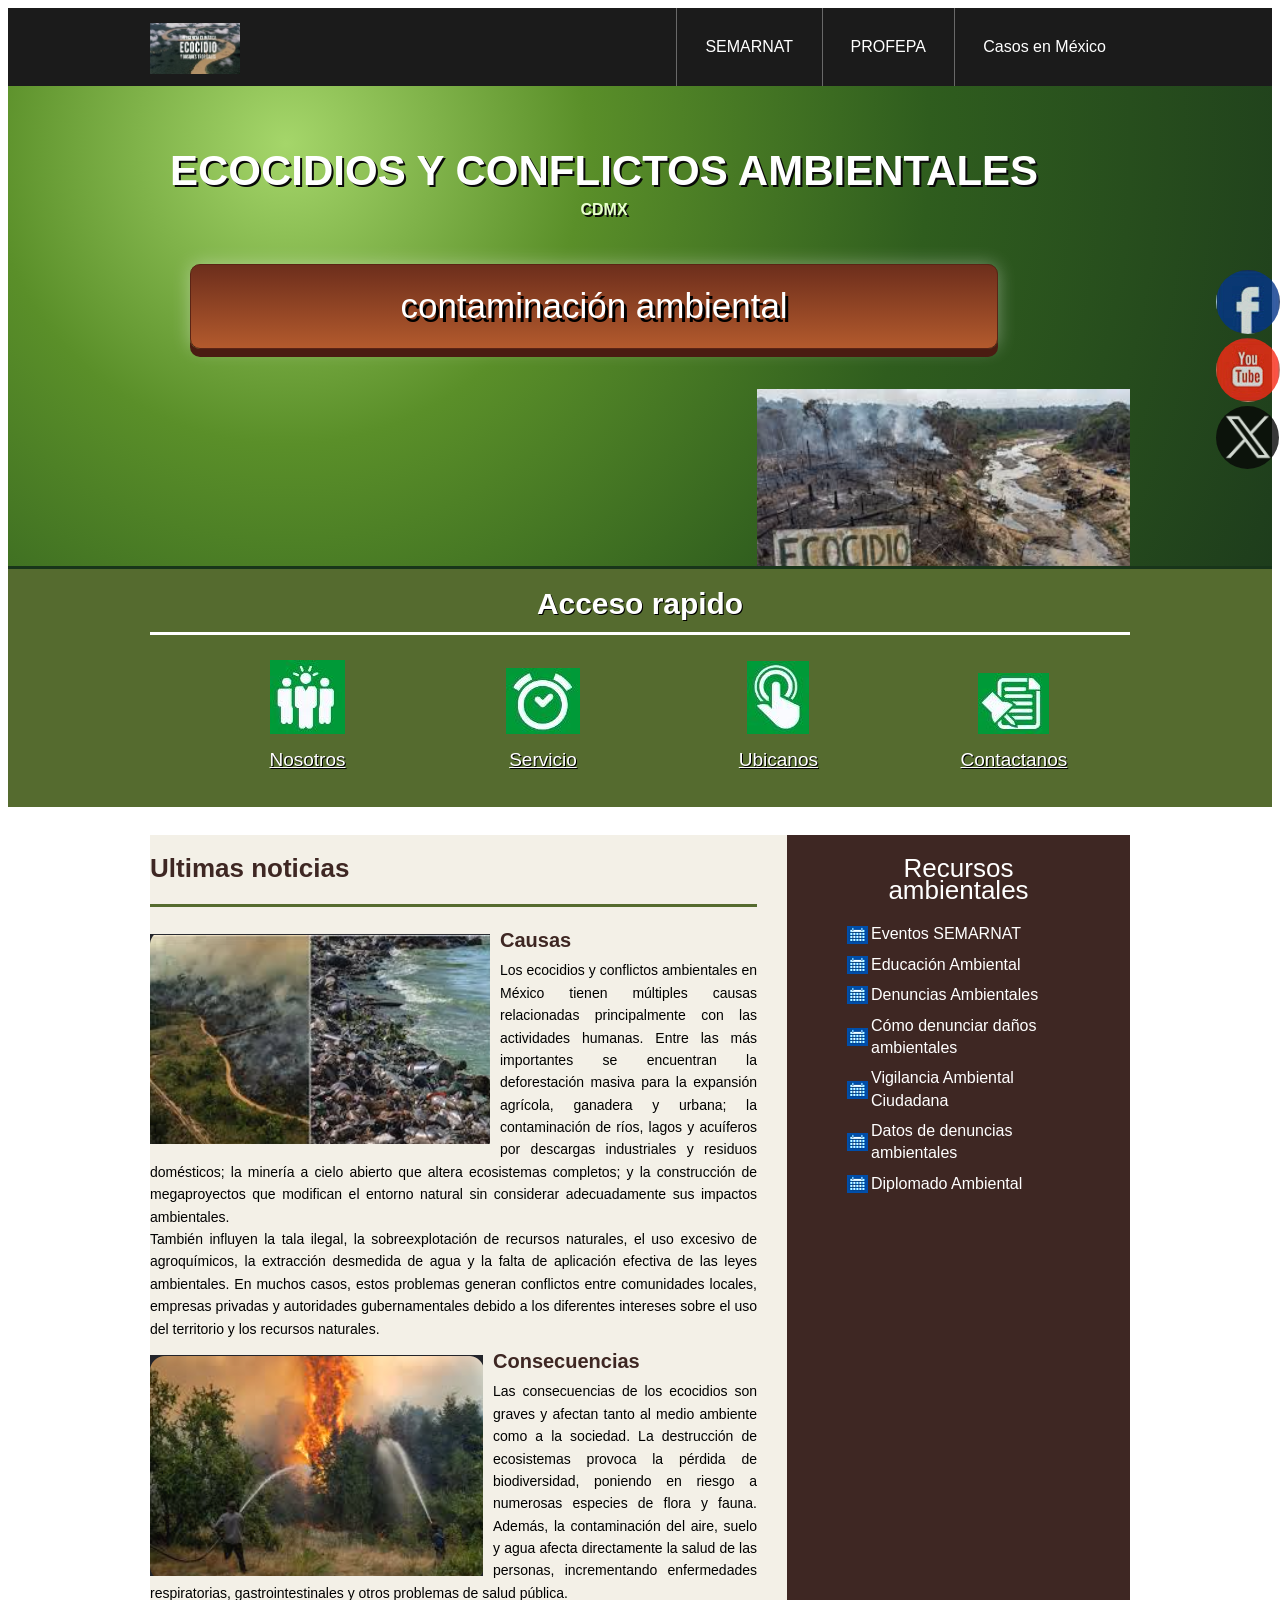
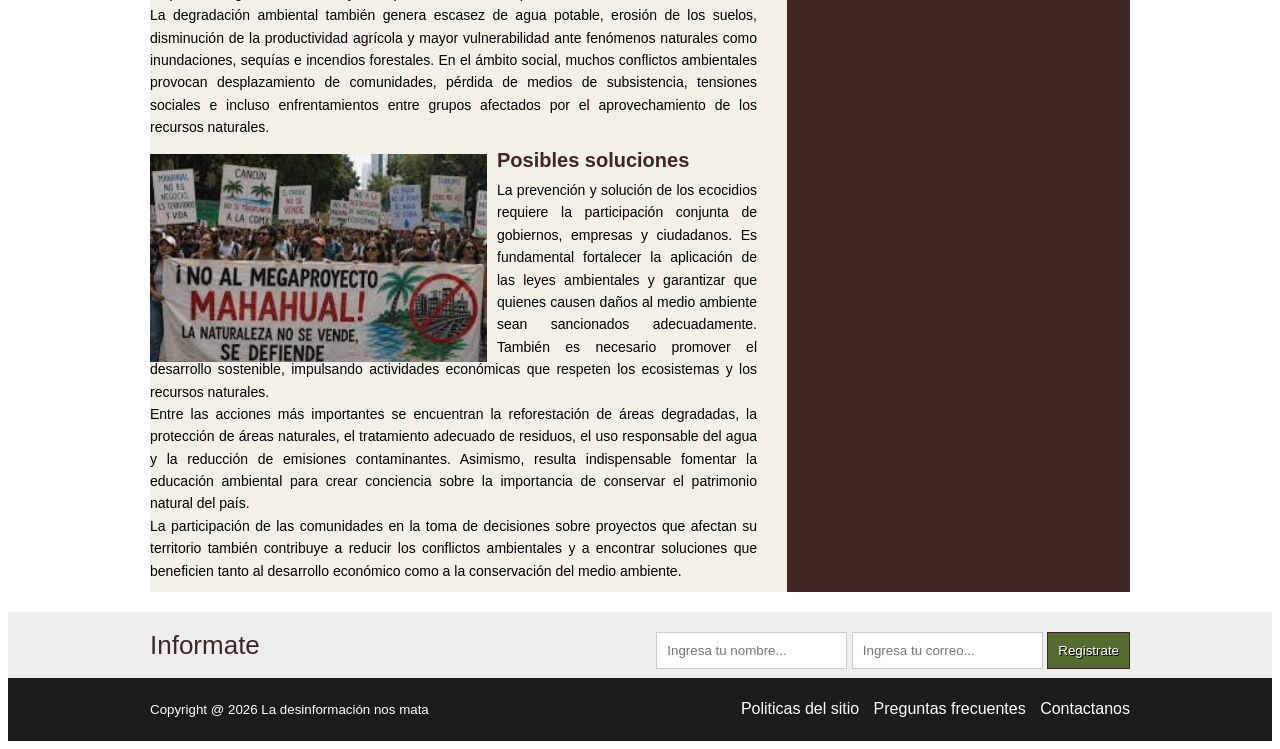
==== commit d748c7fc: "Update index.html" ====
--- a/index.html
+++ b/index.html
@@ -31,7 +31,7 @@
  			<h1>ECOCIDIOS Y CONFLICTOS AMBIENTALES<br><span>CDMX</span></h1>
  			<a href="https://enciclovida.mx" class="aprender-mas">contaminación ambiental</a>
  		</div>
- 		<img src="ecocidio.png" alt="tienda de flores">
+ 		<img src="imagen/ecocidios.png" alt="tienda de flores">
  	</div>
  </div>
 
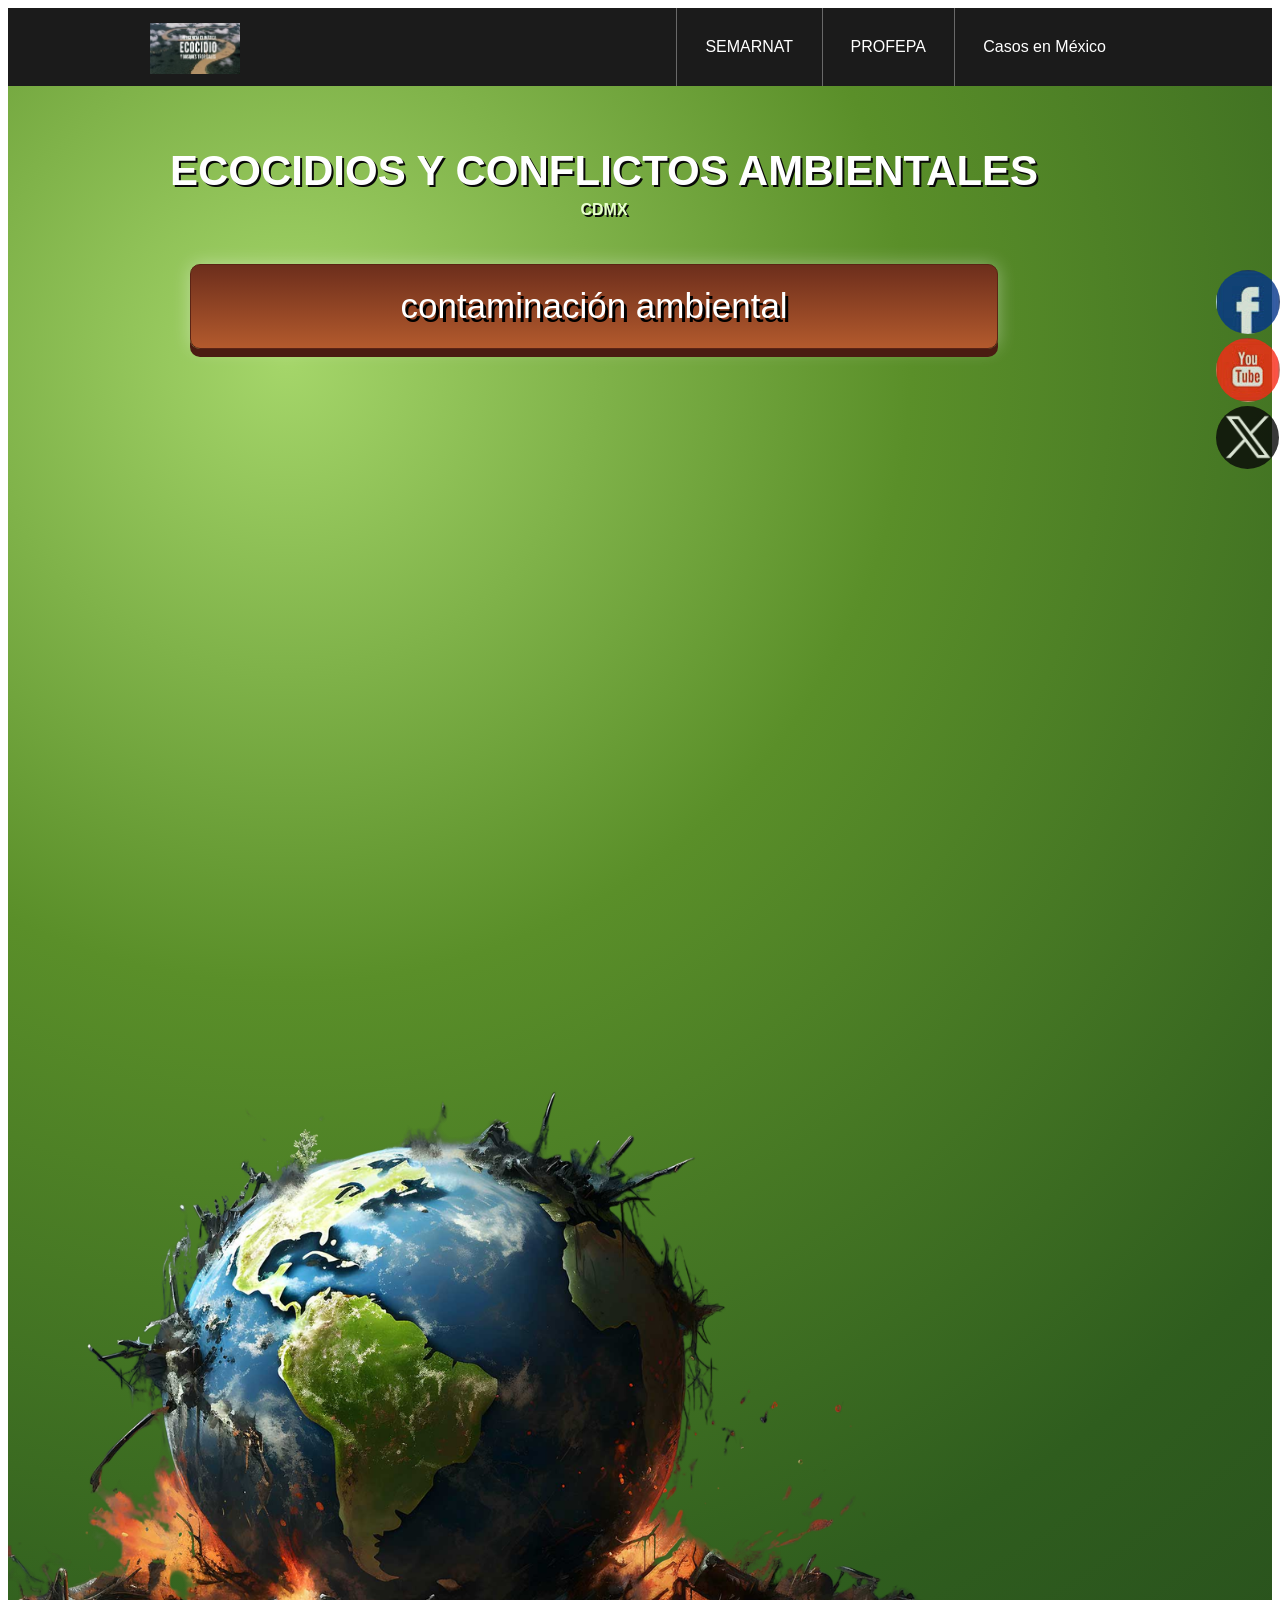
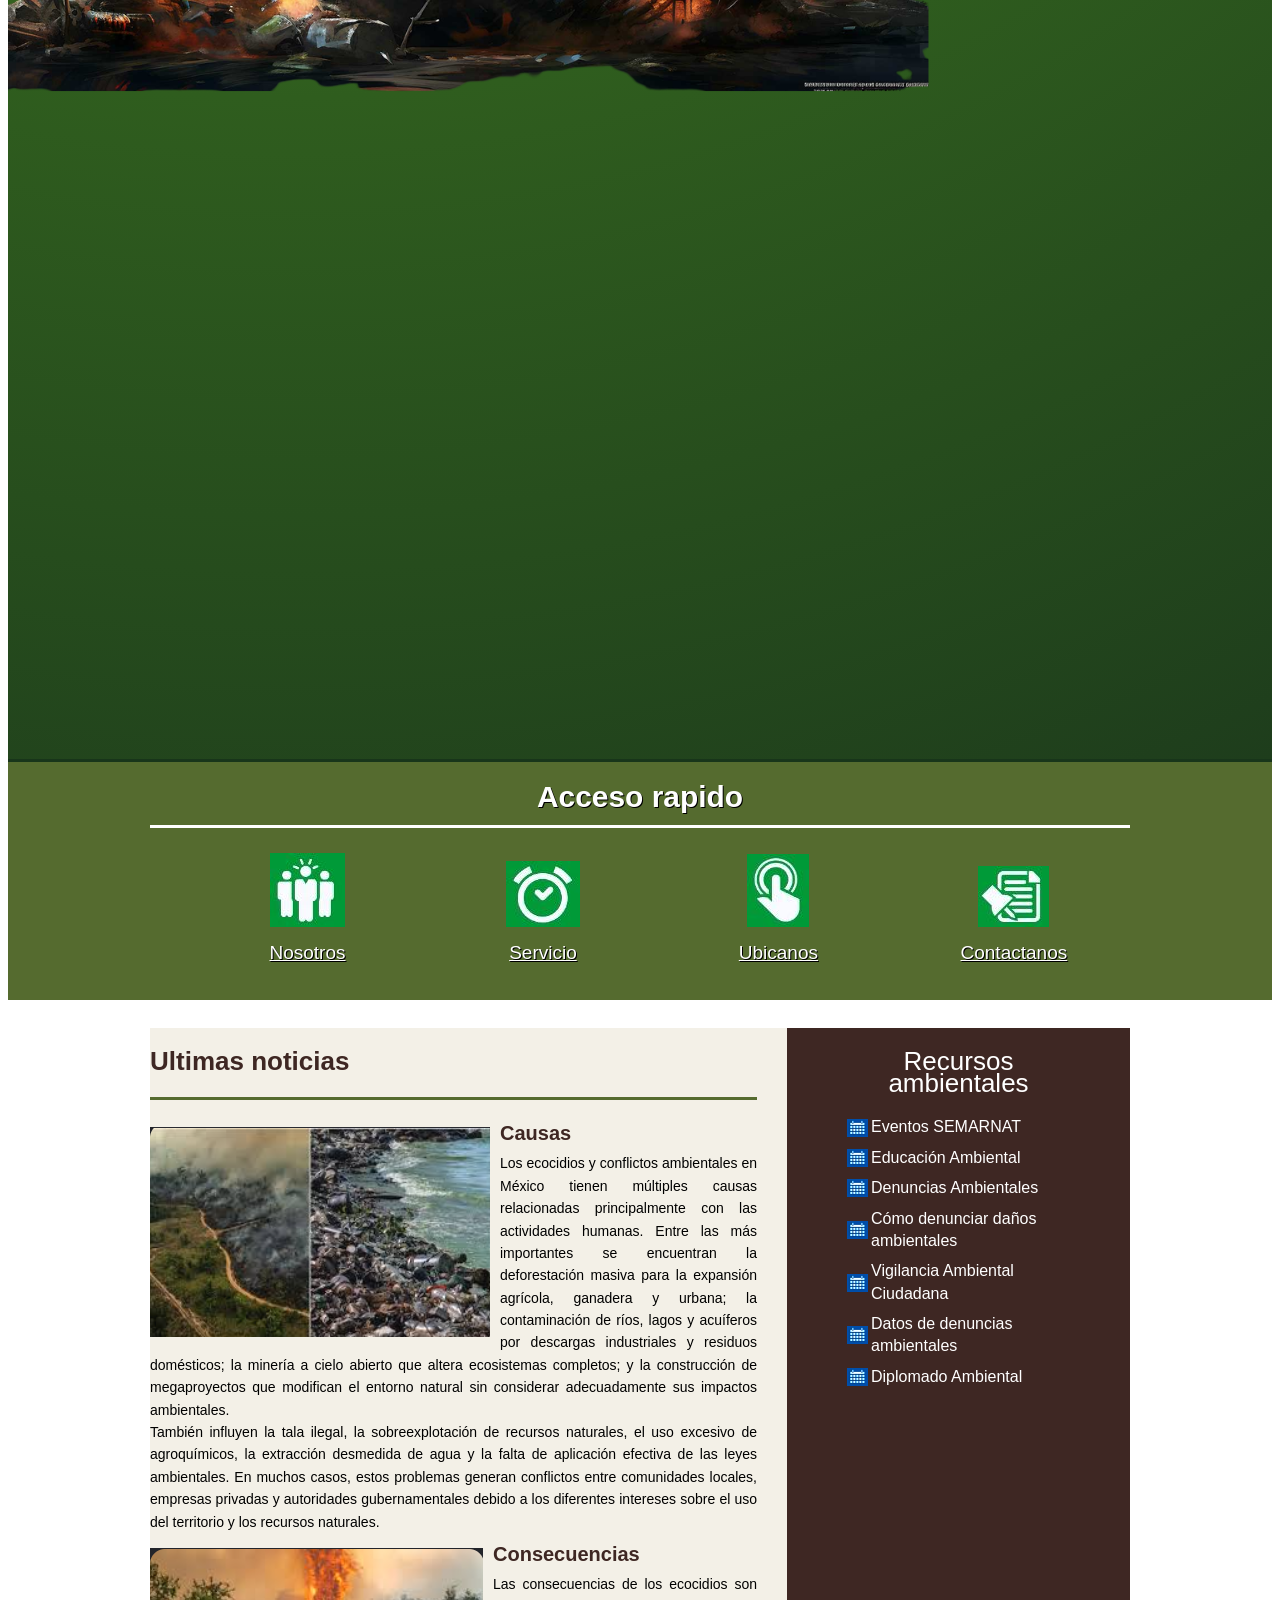
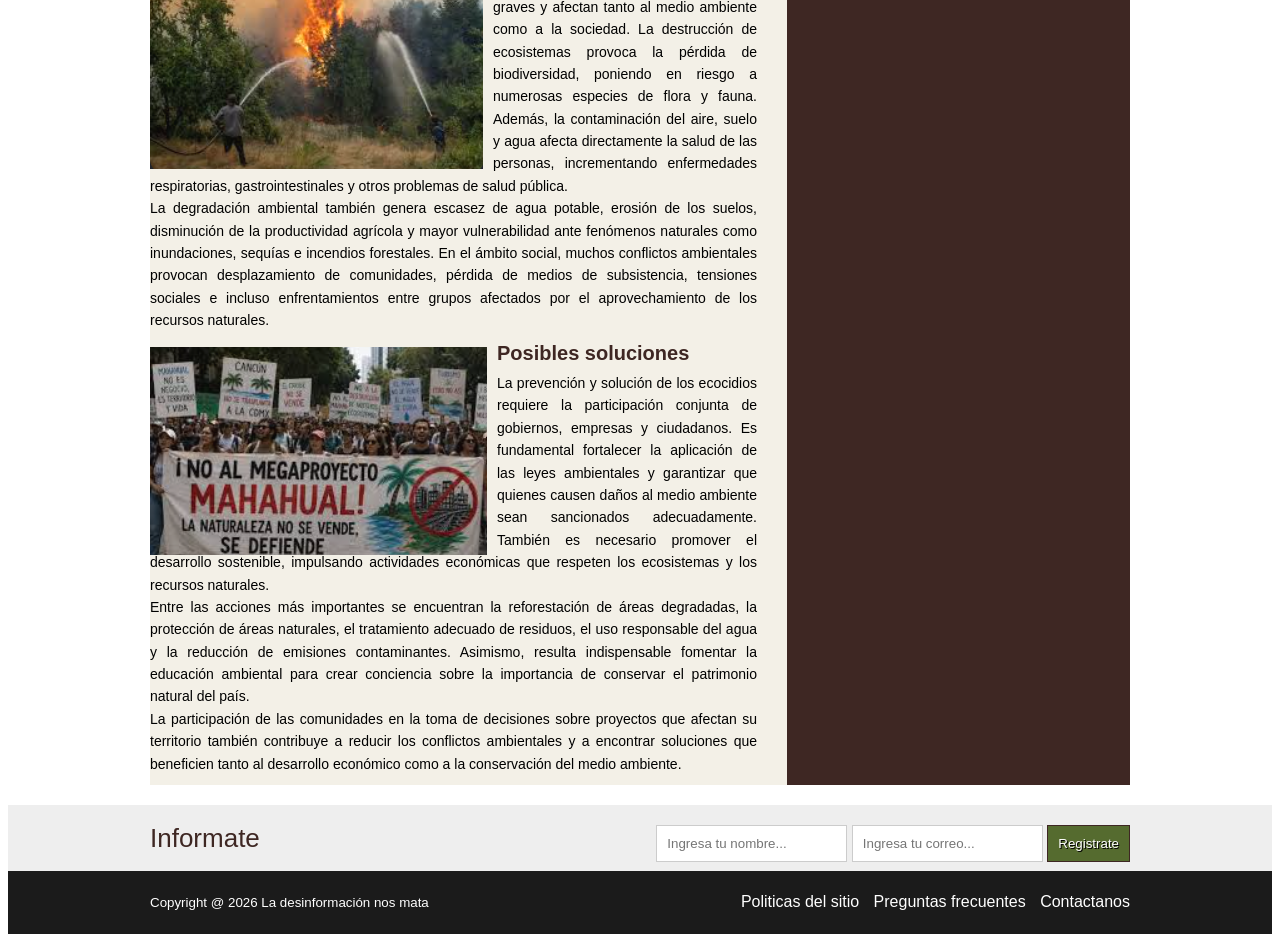
==== commit 5565170a: "Update index.html" ====
--- a/index.html
+++ b/index.html
@@ -31,7 +31,7 @@
  			<h1>ECOCIDIOS Y CONFLICTOS AMBIENTALES<br><span>CDMX</span></h1>
  			<a href="https://enciclovida.mx" class="aprender-mas">contaminación ambiental</a>
  		</div>
- 		<img src="imagen/ecocidios.png" alt="tienda de flores">
+ 		<img src="ecocidio.png" alt="tienda de flores">
  	</div>
  </div>
 
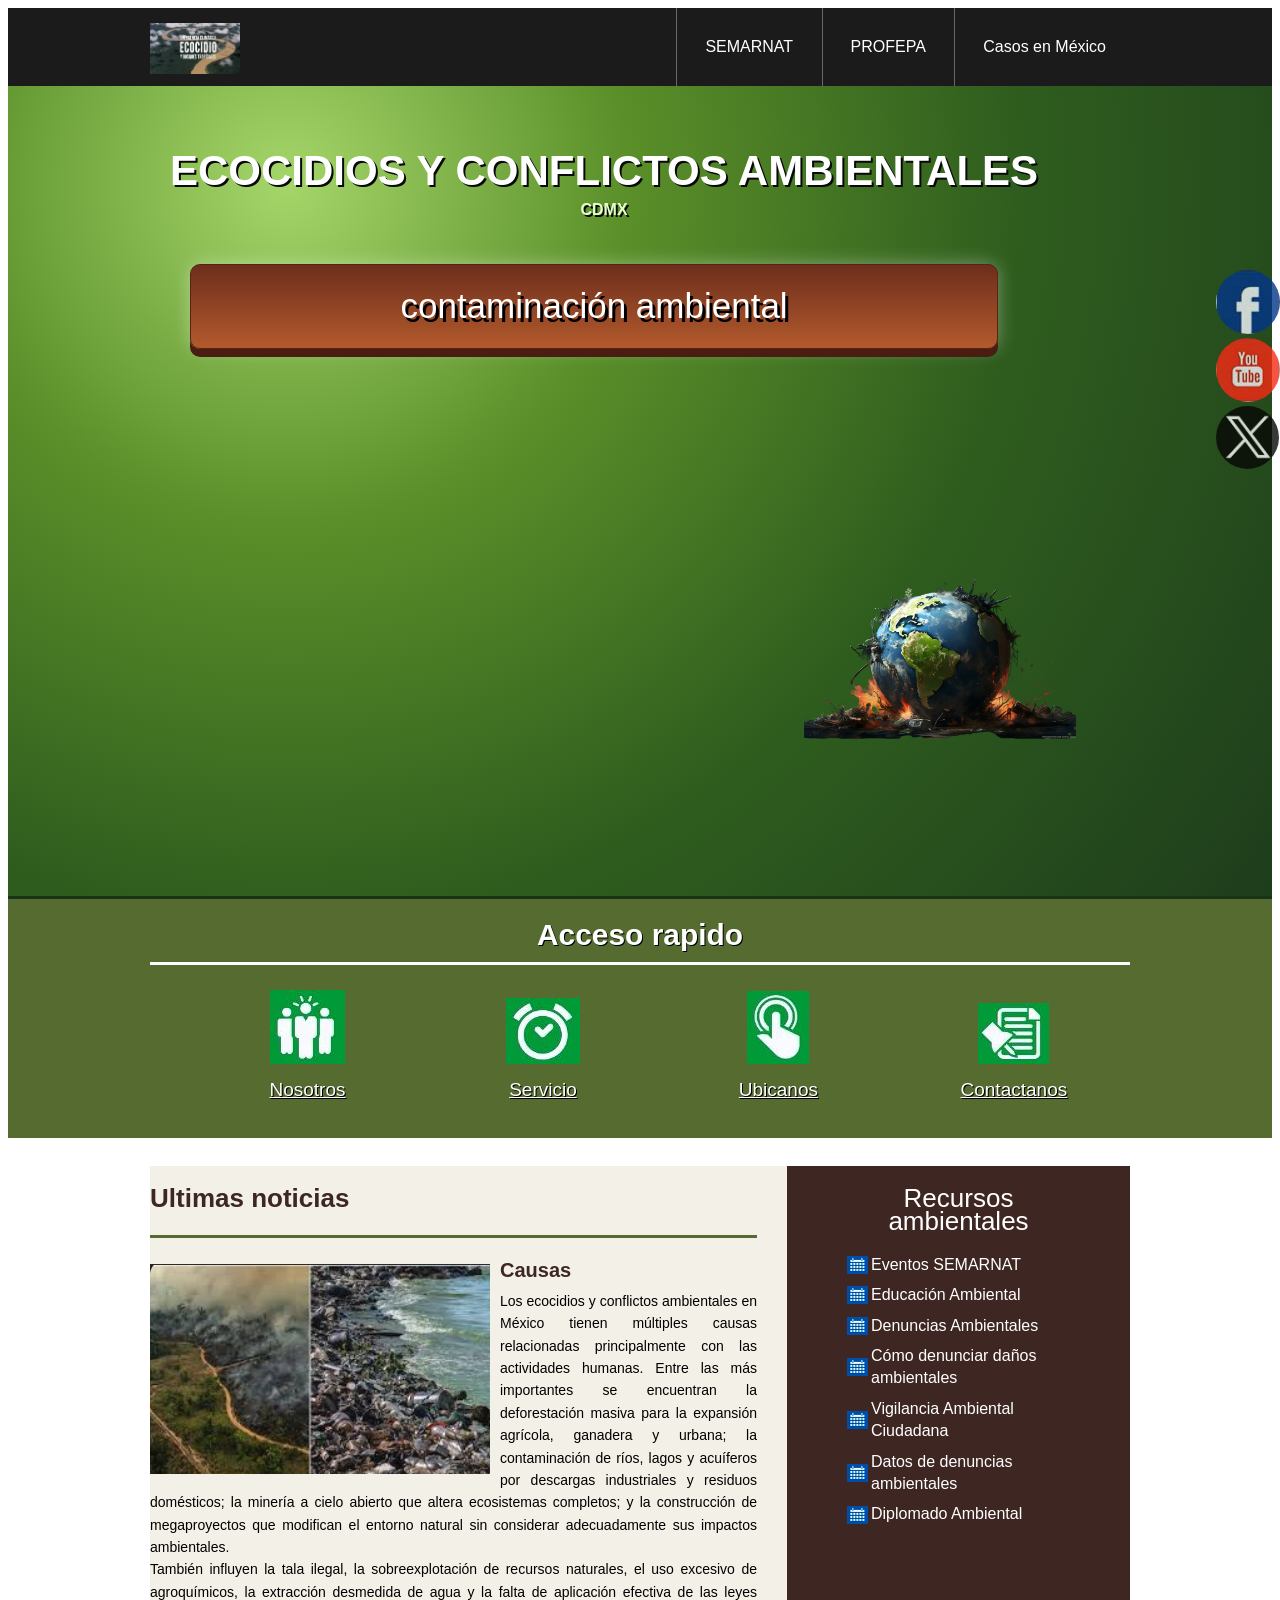
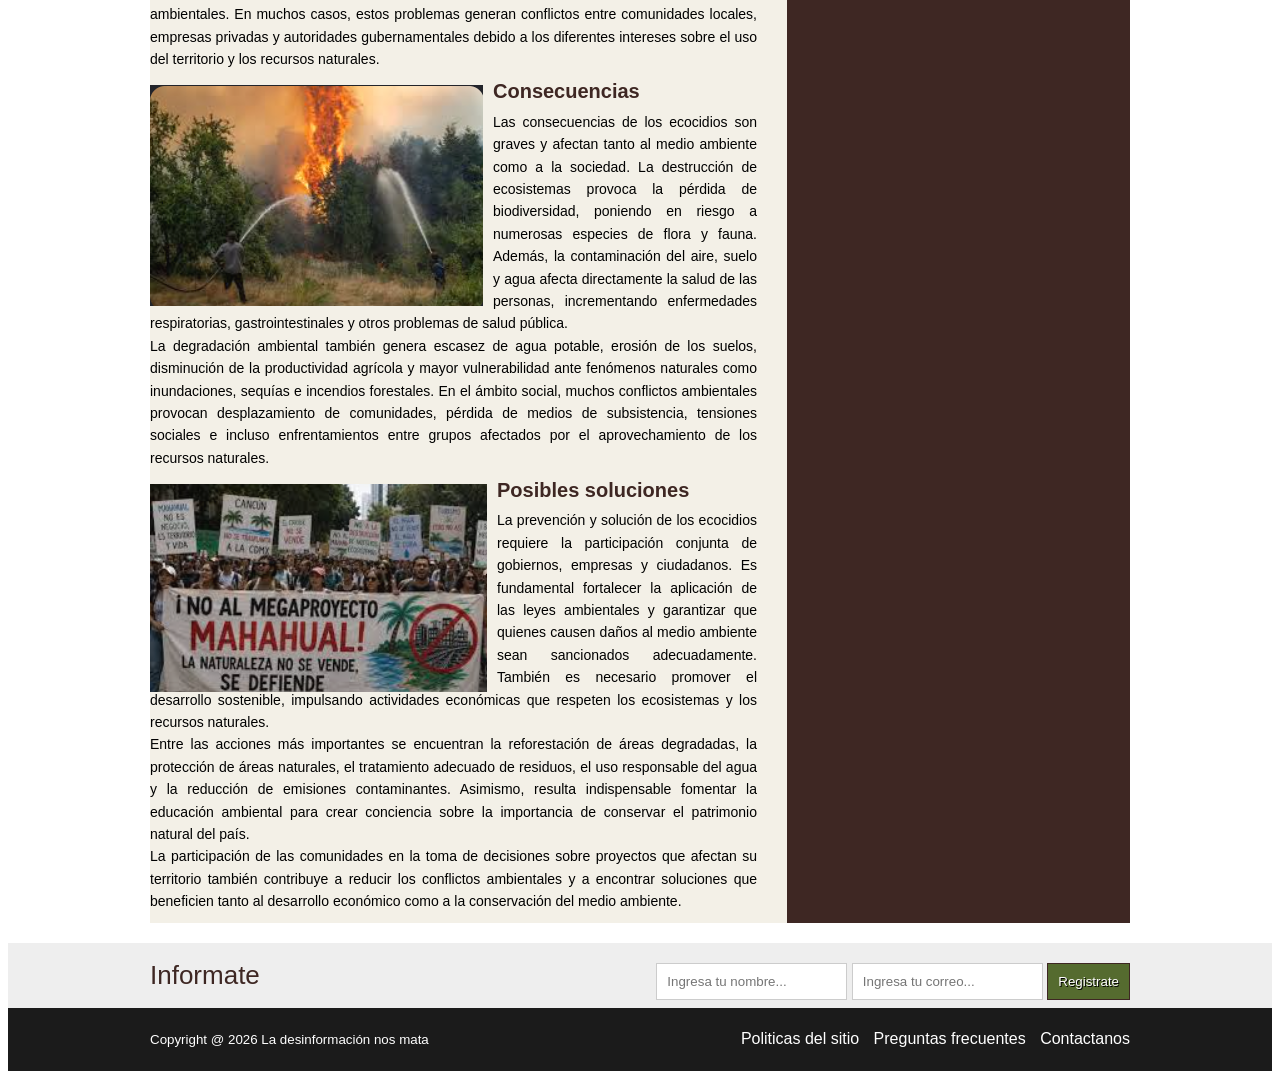
==== commit beb2c4ef: "Update index.html" ====
--- a/index.html
+++ b/index.html
@@ -31,7 +31,7 @@
  			<h1>ECOCIDIOS Y CONFLICTOS AMBIENTALES<br><span>CDMX</span></h1>
  			<a href="https://enciclovida.mx" class="aprender-mas">contaminación ambiental</a>
  		</div>
- 		<img src="ecocidio.png" alt="tienda de flores">
+ 		<img src="ecocidio.png" alt="tienda de flores" width="380">
  	</div>
  </div>
 
